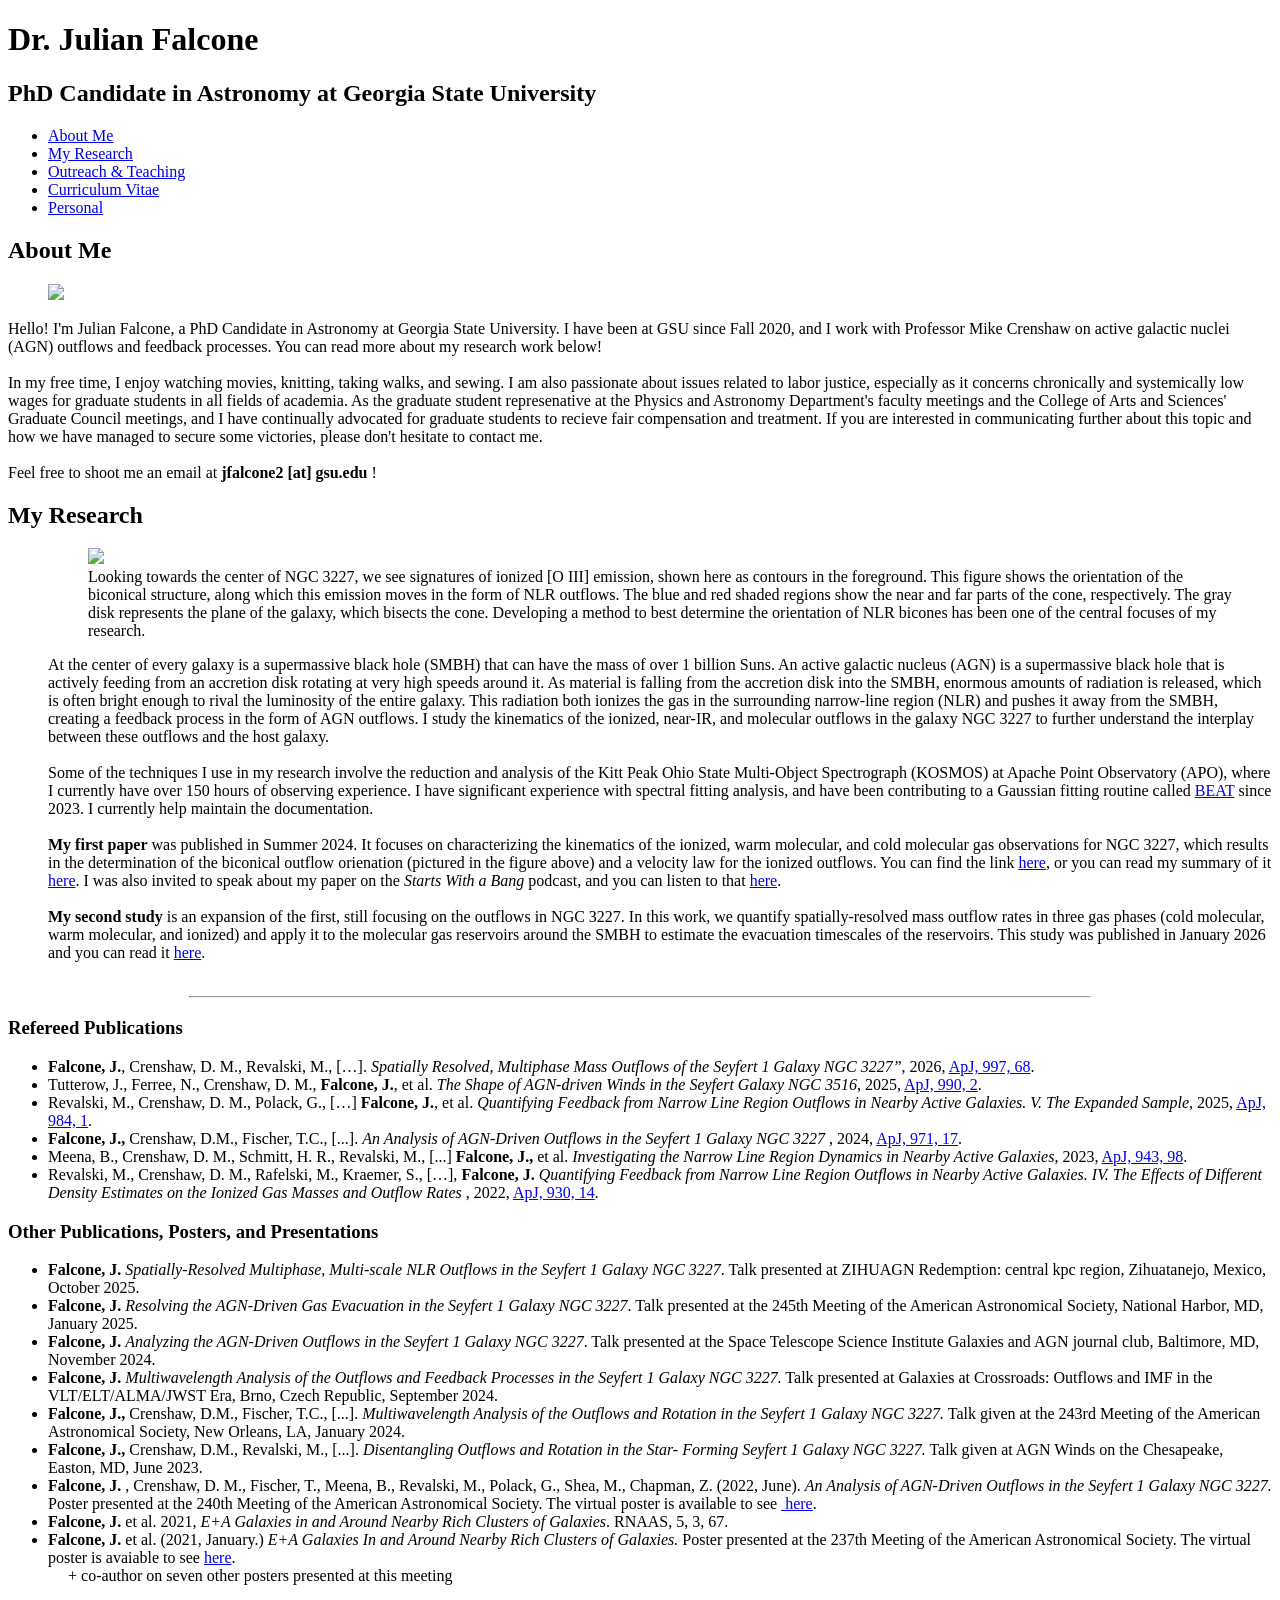
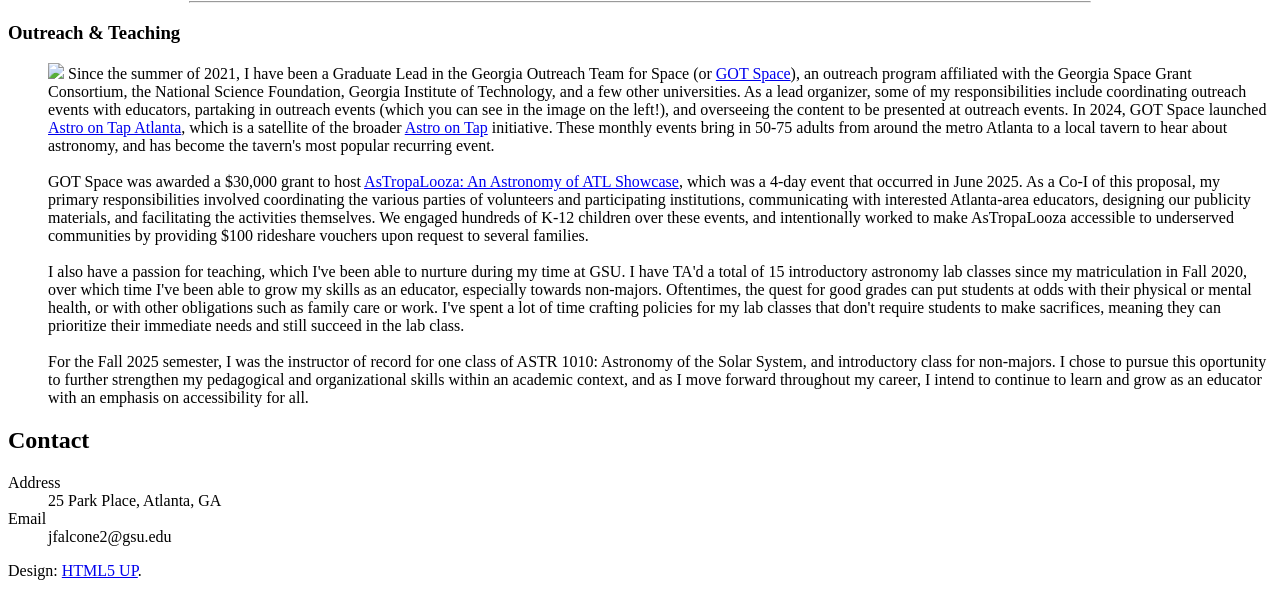
==== index.html @ a51f0f63 "testing" ====
<!DOCTYPE HTML>
<!--
	Stellar by HTML5 UP
	html5up.net | @ajlkn
	Free for personal and commercial use under the CCA 3.0 license (html5up.net/license)

-->
<style>
.red { color: #FF0000; }
.normal { color: #636363;}

li.ok:before {
  /* For a round bullet */
  content: '\2022';
  /* For a square bullet */
  /*content:'\25A0';*/
  display: block;
  position: relative;
  max-width: 0;
  max-height: 0;
  left: -25px;
  top: 0;
  color: green;
  font-size: 30px;
}


</style>

<html>
	<head>
		<title>Julian Falcone | GSU </title>
		<meta charset="utf-8" />
		<meta name="viewport" content="width=device-width, initial-scale=1, user-scalable=no" />
		<link rel="stylesheet" href="assets/css/main.css" />
		<noscript><link rel="stylesheet" href="assets/css/noscript.css" /></noscript>
	</head>
	<body class="is-preload">

		<!-- Wrapper -->
			<div id="wrapper">

				<!-- Header -->
					<header id="header" class="alt">
						<!--<span class="logo"><img src="images/logo.svg" alt="" /></span>-->
						<h1>Dr. Julian Falcone</h1>
						<h2>PhD Candidate in Astronomy at Georgia State University</h2>
					</header>

				<!-- Nav -->
					<nav id="nav">
						<ul>
							<li><a href="#intro" class="active">About Me</a></li>
							<li><a href="#first">My Research</a></li>
							<!--<li><a href="#second">Education & Work</a></li> -->
							<li><a href="#third">Outreach & Teaching</a></li>
							<li><a href="curriculum vitae.pdf">Curriculum Vitae</a></li>
              <li><a href="personal.html">Personal</a></li>
						</ul>
					</nav>

				<!-- Main -->
					<div id="main">

						<!-- Introduction -->
							<section id="intro" class="main special">

										<header class="major">
											<h1>About Me</h1>
										</header>
										<div class="row">
											<div class="content">
										<p> <figure class="image right"> <img src="images/aboutme4.jpg" width = 300 /></figure>
											Hello! I'm Julian Falcone, a PhD Candidate in Astronomy at Georgia State University. I have been at GSU since Fall 2020, and I work with Professor Mike Crenshaw on active galactic nuclei (AGN) outflows and feedback processes. You can read more about my research work below! 
								<br>
								<br>
								In my free time, I enjoy watching movies, knitting, taking walks, and sewing. I am also passionate about issues related to labor justice, especially as it concerns chronically and systemically low wages for graduate students in all fields of academia. As the graduate student represenative at the Physics and Astronomy Department's faculty meetings and the College of Arts and Sciences' Graduate Council meetings, and I have continually advocated for graduate students to recieve fair compensation and treatment. If you are interested in communicating further about this topic and how we have managed to secure some victories, please don't hesitate to contact me. 
							<br>
							<br>
							Feel free to shoot me an email at <b>jfalcone2 [at] gsu.edu</b> !

									</div>
								<!--	<span class="image"><img src="images/aboutme3.jpg" alt="" /></span> -->
								</div>
							</section>
						<!-- First Section -->
							<section id="first" class="main special">
								<header class="major">
									<h1>My Research</h1>
								</header>
								<ul class="features">
									<!--<div class="row">

										<h2> <b>Part I: Introduction & Analysis of Outflow Kinematics in NGC 3227 </b> </h2>
									</div> -->
									<div>
<p> <figure class="image right"> <img src="paper_1_summary/bicone model.png" width = 350 /> <figcaption> Looking towards the center of NGC 3227, we see signatures of ionized [O III] emission, shown here as contours in the foreground. This figure shows the orientation of the biconical structure, along which this emission moves in the form of NLR outflows. The blue and red shaded regions show the near and far parts of the cone, respectively. The gray disk represents the plane of the galaxy, which bisects the cone. Developing a method to best determine the orientation of NLR bicones has been one of the central focuses of my research. </figcaption> </figure> 

At the center of every galaxy is a supermassive black hole (SMBH) that can have the mass of over 1 billion Suns. An active galactic nucleus (AGN) is a supermassive black hole that is actively feeding from an accretion disk rotating at very high speeds around it. As material is falling from the accretion disk into the SMBH, enormous amounts of radiation is released, which is often bright enough to rival the luminosity of the entire galaxy. This radiation both ionizes the gas in the surrounding narrow-line region (NLR) and pushes it away from the SMBH, creating a feedback process in the form of AGN outflows. I study the kinematics of the ionized, near-IR, and molecular outflows in the galaxy NGC 3227 to further understand the interplay between these outflows and the host galaxy.

	<br>
	<br>


Some of the techniques I use in my research involve the reduction and analysis of the Kitt Peak Ohio State Multi-Object Spectrograph (KOSMOS) at Apache Point Observatory (APO), where I currently have over 150 hours of observing experience. I have significant experience with spectral fitting analysis, and have been contributing to a Gaussian fitting routine called <a href="https://github.com/dzhuliya/keeping-the-BEAT">BEAT</a> since 2023. I currently help maintain the documentation.

<!--been involved in testing a Gaussian fitting routine called BEAT (see <a href="https://ui.adsabs.harvard.edu/abs/2017ApJ...834...30F/abstract">Fischer et al. 2017</a>) to fit our spectra, and have made significant improvements to another fitting routine that utilizes BEAT to create self-consistent spectral fits across the visible spectrum. Specifically, I have implemented a method in the latter routine to fit Seyfert 1 spectra, which contain characteristic broad emission at Balmer line wavelengths.

Another contribution that I have made in my research is the development of an algorithm that determines the most likely orientation of a given AGN's outflows. -->



<br>
<br>
<b>My first paper</b> was published in Summer 2024. It focuses on characterizing the kinematics of the ionized, warm molecular, and cold molecular gas observations for NGC 3227, which results in the determination of the biconical outflow orienation (pictured in the figure above) and a velocity law for the ionized outflows. You can find the link <a href="https://iopscience.iop.org/article/10.3847/1538-4357/ad5283">here</a>, or you can read my summary of it <a href="paper_1_summary/paper1_summary.html">here</a>. I was also invited to speak about my paper on the <i>Starts With a Bang</i> podcast, and you can listen to that <a href="https://bigthink.com/starts-with-a-bang/starts-with-a-bang-podcast-109-launching-a-galactic-cone/">here</a>. 

<br>
<br>

<b>My second study</b> is an expansion of the first, still focusing on the outflows in NGC 3227. In this work, we quantify spatially-resolved mass outflow rates in three gas phases (cold molecular, warm molecular, and ionized) and apply it to the molecular gas reservoirs around the SMBH to estimate the evacuation timescales of the reservoirs. This study was published in January 2026 and you can read it <a href="https://iopscience.iop.org/article/10.3847/1538-4357/ae1c3b">here</a>.

<br>
<br>

 </p>


</div>



 <!--<h2> <b>Part II: Introduction & Analysis of Outflow Kinematics in NGC 3227 </b> </h2> -->

<div>
  </ul>
  <hr width = 900>
<!--											<h2> <b> E+A Galaxies</b>   |   Advisor: Dr. Charles Liu </h2>
										</div>
										<div>
										<p><figure class="image left"> <img src="images/singleslit.png" width = 350 /> <figcaption> Image credit: Sloan Digital Sky Survey </figcaption> </figure> The evolutionary stage between star-forming spiral galaxies
											and passive elliptical galaxies isn't well understood. Since 2016, I have
										been studying this elusive transitory phase by searching through the Sloan Digital
									Sky Survey (SDSS) to identify E+A galaxies. These galaxies are characterized by an era of
									starburst followed by sudden and total quenching within the last gigayear,
									and are thought to be the rare middle piece in this transition. In particular, my group is
								interested in nearby galaxy clusters (namely Virgo, Coma, and Leo),
							and the noteworthy prevalence of E+As within them. By studying these galaxies, we hope to learn more about the impact
						of cluster environments on galaxy evolution. </p>

					</div>
-->


<section>
								<header class="major">
									<h1>Refereed Publications</h1>
								</header>
								<div class="spotlight">
									<div class="content">

										<ul>
					<li><b>Falcone, J.</b>, Crenshaw, D. M., Revalski, M., […]. <i>Spatially Resolved, Multiphase Mass Outflows of the Seyfert 1 Galaxy NGC 3227”</i>, 2026,  <a href="https://iopscience.iop.org/article/10.3847/1538-4357/ae1c3b">ApJ, 997, 68</a>.
					<li>Tutterow, J., Ferree, N., Crenshaw, D. M., <b>Falcone, J.</b>, et al. <i>The Shape of AGN-driven Winds in the Seyfert Galaxy NGC 3516</i>, 2025, <a href="https://ui.adsabs.harvard.edu/abs/2025ApJ...990..126T/abstract"> ApJ, 990, 2</a>.
					<li>Revalski, M., Crenshaw, D. M., Polack, G., […] <b>Falcone, J.</b>, et al. <i>Quantifying Feedback from Narrow Line Region Outflows in Nearby Active Galaxies. V. The Expanded Sample</i>, 2025, <a href="https://ui.adsabs.harvard.edu/abs/2025ApJ...984...32R/abstract">ApJ, 984, 1</a>.
					<li><b>Falcone, J.,</b> Crenshaw, D.M., Fischer, T.C., [...]. <i>An Analysis of AGN-Driven Outflows in the Seyfert 1 Galaxy NGC 3227</i> , 2024, <a href="https://iopscience.iop.org/article/10.3847/1538-4357/ad5283">ApJ, 971, 17</a>.
                    <li>Meena, B., Crenshaw, D. M., Schmitt, H. R., Revalski, M., [...] <b>Falcone, J.,</b> et al. <i>Investigating the
Narrow Line Region Dynamics in Nearby Active Galaxies</i>, 2023, <a href="https://iopscience.iop.org/article/10.3847/1538-4357/aca75f">ApJ, 943, 98</a>.
                    <li> Revalski, M., Crenshaw, D. M.,  Rafelski, M., Kraemer, S., […], <b>Falcone, J.</b>  <i>Quantifying Feedback from Narrow Line Region Outflows in Nearby Active Galaxies. IV. The Effects of Different Density Estimates on the Ionized Gas Masses and Outflow Rates </i>, 2022, <a href="https://iopscience.iop.org/article/10.3847/1538-4357/ac5f3d">ApJ, 930, 14</a>. </li>


									<!--	<li> <b>Falcone, J.,</b> Corbitt, T., and Cripe, J. (2017, July.)
											<i>Improving Thermal Noise Measurements in Crystalline AlGaAs Mirrors. </i> Poster presented at the
											23rd Annual Summer Undergraduate Research Forum, Baton Rouge, Louisiana.
											<li> Wally, M., Weaver, O., Anderson, M., Liu, A., <b>Falcone, J.,</b> Wallack, N., James, O., and Liu, C. (2017,
												January.) <i>A Study of E+A Galaxies Through SDSS-MaNGA Integral Field Spectroscopy. </i> Poster presented at
						the 229th Meeting of the American Astronomical Society, Grapevine, Texas.
									<li>Weaver, O., Anderson, M., Wally, M., James, O., <b>Falcone, J.,</b> Liu, A., Wallack, N., and Liu, C. (2017,
										January.) <i>Spectral Analysis, Synthesis, & Energy Distributions of Nearby E+A Galaxies Using SDSS-IV MaNGA. </i>Poster presented at the 229th Meeting of the American Astronomical Society, Grapevine, Texas.-->

								</ul>

								</div>
								</div>

							</section>

              <section>
              <header class="major">
                <h1>Other Publications, Posters, and Presentations</h1>
              </header>
              <div class="spotlight">
                <div class="content">

                  <ul>
                  	<li><b>Falcone, J.</b> <i>Spatially-Resolved Multiphase, Multi-scale NLR Outflows in the Seyfert 1 Galaxy NGC 3227</i>. Talk presented at ZIHUAGN Redemption: central kpc region, Zihuatanejo, Mexico, October 2025.
                  	<li><b>Falcone, J.</b> <i>Resolving the AGN-Driven Gas Evacuation in the Seyfert 1 Galaxy NGC 3227</i>. Talk presented at the 245th Meeting of the American Astronomical Society, National Harbor, MD, January 2025.
                  	<li><b>Falcone, J.</b> <i>Analyzing the AGN-Driven Outflows in the Seyfert 1 Galaxy NGC 3227</i>. Talk presented at the Space Telescope Science Institute Galaxies and AGN journal club, Baltimore, MD, November 2024. 
                    <li><b>Falcone, J.</b> <i>Multiwavelength Analysis of the Outflows and Feedback Processes in the Seyfert 1 Galaxy NGC 3227.</i> Talk presented at Galaxies at Crossroads: Outflows and IMF in the VLT/ELT/ALMA/JWST Era, Brno, Czech Republic, September 2024.</li>

                    <li><b>Falcone, J.,</b> Crenshaw, D.M., Fischer, T.C., [...]. <i>Multiwavelength Analysis of the Outflows and
                    Rotation in the Seyfert 1 Galaxy NGC 3227.</i> Talk given at the 243rd Meeting of the American
                    Astronomical Society, New Orleans, LA, January 2024. </li>
                    <li><b>Falcone, J., </b>Crenshaw, D.M., Revalski, M., [...]. <i>Disentangling Outflows and Rotation in the Star-
Forming Seyfert 1 Galaxy NGC 3227.</i> Talk given at AGN Winds on the Chesapeake, Easton, MD,
June 2023.</li>
                    <li> <b>Falcone, J. </b>, Crenshaw, D. M.,  Fischer, T., Meena, B., Revalski, M., Polack, G., Shea, M., Chapman, Z. (2022, June). <i>An Analysis of AGN-Driven Outflows in the Seyfert 1 Galaxy NGC 3227. </i>Poster presented at the 240th Meeting of the American Astronomical Society. The virtual poster is available to see <a href="https://aas240-aas.ipostersessions.com/default.aspx?s=C2-73-89-33-CF-1C-84-7A-6A-8D-B9-99-54-12-FC-54&guestview=true"> here</a>.</li>

                    <li> <b>Falcone, J. </b> et al. 2021, <i>E+A Galaxies in and Around Nearby Rich Clusters of Galaxies</i>. RNAAS, 5, 3, 67. </li>
                  <!--<li> Quayum, R., <b> Falcone, J.</b>, Greenfield, S., and Liu, C. 2021. <i> E+A Galaxy Candidates in and Around the Leo Cluster</i>. RNAAS, 5, 3, 53.-->
                    <li> <b>Falcone, J. </b> et al. (2021, January.) <i>E+A Galaxies In and Around Nearby Rich Clusters of Galaxies. </i> Poster presented at the 237th Meeting of the American Astronomical Society.
                      The virtual poster is avaiable to see <a href="https://aas237-aas.ipostersessions.com/Default.aspx?s=76-79-6F-1D-C0-78-B4-10-75-E0-CE-4D-91-31-BB-8D">here</a>.
                    <br> &emsp; + co-author on seven other posters presented at this meeting

                <!--	<li> <b>Falcone, J.,</b> Corbitt, T., and Cripe, J. (2017, July.)
                    <i>Improving Thermal Noise Measurements in Crystalline AlGaAs Mirrors. </i> Poster presented at the
                    23rd Annual Summer Undergraduate Research Forum, Baton Rouge, Louisiana.
                    <li> Wally, M., Weaver, O., Anderson, M., Liu, A., <b>Falcone, J.,</b> Wallack, N., James, O., and Liu, C. (2017,
                      January.) <i>A Study of E+A Galaxies Through SDSS-MaNGA Integral Field Spectroscopy. </i> Poster presented at
          the 229th Meeting of the American Astronomical Society, Grapevine, Texas.
                <li>Weaver, O., Anderson, M., Wally, M., James, O., <b>Falcone, J.,</b> Liu, A., Wallack, N., and Liu, C. (2017,
                  January.) <i>Spectral Analysis, Synthesis, & Energy Distributions of Nearby E+A Galaxies Using SDSS-IV MaNGA. </i>Poster presented at the 229th Meeting of the American Astronomical Society, Grapevine, Texas.-->

              </ul>

              </div>

              </div>


            </section>
<hr width = 900 align = "center">
						<!-- Second Section -->
					<!--		<section id="second" class="main special">

								<header class="major">
									<h1>Education</h1>
									</header>

									<div class="spotlight">
										<div class="content">
									<h2><b> Georgia State University</b>, Atlanta, GA</h3>
									<h4><i> PhD, Astronomy </i> &thinsp; | &thinsp; August 2020 - Present</h4>
									<ul>
										<li><b> Graduate Teaching Assistant - Lab Instructor</b> for the following classes: </li>
										<ul>
											<li>  ASTR 1010 - Astronomy of the Solar System (1 semester)</li>
											<li> ASTR 1020 -  Astronomy of Stars & Galaxies (3 semesters)</li>
										</ul>
										<li> Co-Representative of the Publicity & Outreach Committee (Fall 2021 - Present) </li>

									</ul>

									<br>

									<h2> <b>Case Western Reserve University</b>, Cleveland, OH</h2>
									<h4> <i>B.S., Astronomy & Secondary Major, Physics </i>  &thinsp; | &thinsp; August 2016 - May 2020</h4>
									<ul>
									<li> Recipient of the <b> Jason J. Nassau Prize, </b> given to "an outstanding senior student in astronomy."
									<li> Recipient of the <b> Richard L. Garwin Award, </b> given in recognition of "service and scholarship in physics."

								</ul>
								</div>
							</div>

							<header class="major">
								<h1>Past Work</h1>
								</header>

								<div class="spotlight">
									<div class="content">

										<h2> <b>Case Western Reserve University</b>, Cleveland, OH</h2>
										<h4> <i>Student Researcher Under Prof. Stacy McGaugh </i>  &thinsp; | &thinsp; January 2019 - May 2020</h4>
										<ul>
										<li> Analyzed the impact of tidal forces on dwarf spheroidal galaxies.
										<li> Quantified the effect of dark matter on the Baryonic Tully-Fisher relation through statistical analysis and
										graphing.
										<li> Developed a relationship between a galaxy’s stellar mass and its dark matter halo mass by utilizing
										dynamical properties independent of abundance matching.
									</ul>

									<br>

									<h2> <b>Cleveland Museum of Natural History</b>, Cleveland, OH</h2>
									<h4> <i>Volunteer at the Educator Resource Center </i>  &thinsp; | &thinsp; Fall 2016 - Spring 2019</h4>
									<ul>
									<li> Organized and gave input on the various educational kits being sent to and from Cleveland’s schools.
									<li> Collaborated with the museum’s astronomers to improve outdated astronomy kits by designing
supplemental activities.

								</ul>

								<br>

								<h2><b> Lousiana State University</b>, Baton Rouge, LA</h3>
								<h4><i> Participant in NSF Research Experience for Undergraduates (REU) program
  </i> &thinsp; | &thinsp; May 2017 - August 2017</h4>
								<ul>
									<li> Constructed a Michelson interferometer to determine whether an AlGaAs coating on micromirrors would produce a lower thermal noise in the system than a silica/tantala coating.
									<li> Collected data with the use of lab instruments such as oscilloscopes, lock-in amplifiers, frequency generators, and spectrum analyzers.
									<li> Calculated the quality factors of different modes of the micromirrors, which were then used as values in Matlab programs to determine how thermal noise would be affected on a larger scale system. 
								</ul>

							</div>
						</div>

								</footer>
							</section>
-->


							<section id="third" class="main special">
								<header class="major">
									<h1>Outreach & Teaching</h1>
								</header>
								<ul class="features">
									<p> <span class="image left"><img src="images/outreach.jpg" width = 400 /> </span>

				<!--					In the fall of 2018, my two friends and I-- the only three girls majoring in Physics in our year--
								decided to create the Women in Physics and Astronomy Club at Case Western. We were inspired to
							do so out of a need for a stronger support system as we battled impostor syndrome and casual sexism in our physics classes.
						As the club's president until graduation, I planned a myriad of events for students of all genders, including lectures by
					woman-aligned physics and astronomy professors, graduate student panels, and a resume/CV workshop.
				As a club, we even ventured to Pittsburgh for the 2019 Conference for Undergraduate Women in Physics,
			which was a blast!-->

			Since the summer of 2021, I have been a Graduate Lead in the Georgia Outreach Team for Space (or <a href="https://gasgc.org/wp/gotspace/">GOT Space</a>), an outreach program affiliated with the Georgia Space Grant Consortium, the National Science Foundation, Georgia Institute of Technology, and a few other universities. As a lead organizer, some of my responsibilities include coordinating outreach events with educators, partaking in outreach events (which you can see in the image on the left!), and overseeing the content to be presented at outreach events. In 2024, GOT Space launched <a href="https://astronomyontap.org/locations/atlanta-georgia/">Astro on Tap Atlanta</a>, which is a satellite of the broader <a href="https://astronomyontap.org/about-us/">Astro on Tap</a> initiative. These monthly events bring in 50-75 adults from around the metro Atlanta to a local tavern to hear about astronomy, and has become the tavern's most popular recurring event.
<br>
<br>
		<!--Since the fall of 2021, I have also been the co-representative for the Department of Physics and Astronomy's Publicity & Outreach committee. This appointment goes hand-in-hand with my involvement in GOT Space, as I oversee and coordinate outreach efforts that are administered by or to the department.-->

		GOT Space was awarded a $30,000 grant to host <a href="https://physics-astro.gsu.edu/astropalooza-2025/">AsTropaLooza: An Astronomy of ATL Showcase</a>, which was a 4-day event that occurred in June 2025. As a Co-I of this proposal, my primary responsibilities involved coordinating the various parties of volunteers and participating institutions, communicating with interested Atlanta-area educators, designing our publicity materials, and facilitating the activities themselves. We engaged hundreds of K-12 children over these events, and intentionally worked to make AsTropaLooza accessible to underserved communities by providing $100 rideshare vouchers upon request to several families.

  
  <br>
  <br>

  I also have a passion for teaching, which I've been able to nurture during my time at GSU. I have TA'd a total of 15 introductory astronomy lab classes since my matriculation in Fall 2020, over which time I've been able to grow my skills as an educator, especially towards non-majors. Oftentimes, the quest for good grades can put students at odds with their physical or mental health, or with other obligations such as family care or work. I've spent a lot of time crafting policies for my lab classes that don't require students to make sacrifices, meaning they can prioritize their immediate needs and still succeed in the lab class. 
<br>
<br>
  For the Fall 2025 semester, I was the instructor of record for one class of ASTR 1010: Astronomy of the Solar System, and introductory class for non-majors. I chose to pursue this oportunity to further strengthen my pedagogical and organizational skills within an academic context, and as I move forward throughout my career, I intend to continue to learn and grow as an educator with an emphasis on accessibility for all.
  </p>

									</section>





						<!-- Get Started -->


					</div>

				<!-- Footer -->
					<footer id="footer">
					<!--	<section>
							<h2>Aliquam sed mauris</h2>
							<p>Sed lorem ipsum dolor sit amet et nullam consequat feugiat consequat magna adipiscing tempus etiam dolore veroeros. eget dapibus mauris. Cras aliquet, nisl ut viverra sollicitudin, ligula erat egestas velit, vitae tincidunt odio.</p>
							<ul class="actions">
								<li><a href="generic.html" class="button">Learn More</a></li>
							</ul>
						</section> -->
						<section>
							<h2>Contact</h2>
							<dl class="alt">
								<dt>Address</dt>
								<dd>25 Park Place, Atlanta, GA</dd>
								<dt>Email</dt>
								<dd>jfalcone2@gsu.edu</dd>

							</dl>
							<ul class="icons">
								<!--<li><a href="https://twitter.com/astrofalcone" class="icon brands fa-twitter alt"><span class="label">Twitter</span></a></li>
								<li><a href="#" class="icon brands fa-github alt"><span class="label">GitHub</span></a></li> -->
							</ul>
						</section>
						<p class="copyright">Design: <a href="https://html5up.net">HTML5 UP</a>.</p>
					</footer>

			</div>

		<!-- Scripts -->
			<script src="assets/js/jquery.min.js"></script>
			<script src="assets/js/jquery.scrollex.min.js"></script>
			<script src="assets/js/jquery.scrolly.min.js"></script>
			<script src="assets/js/browser.min.js"></script>
			<script src="assets/js/breakpoints.min.js"></script>
			<script src="assets/js/util.js"></script>
			<script src="assets/js/main.js"></script>

	</body>
</html>
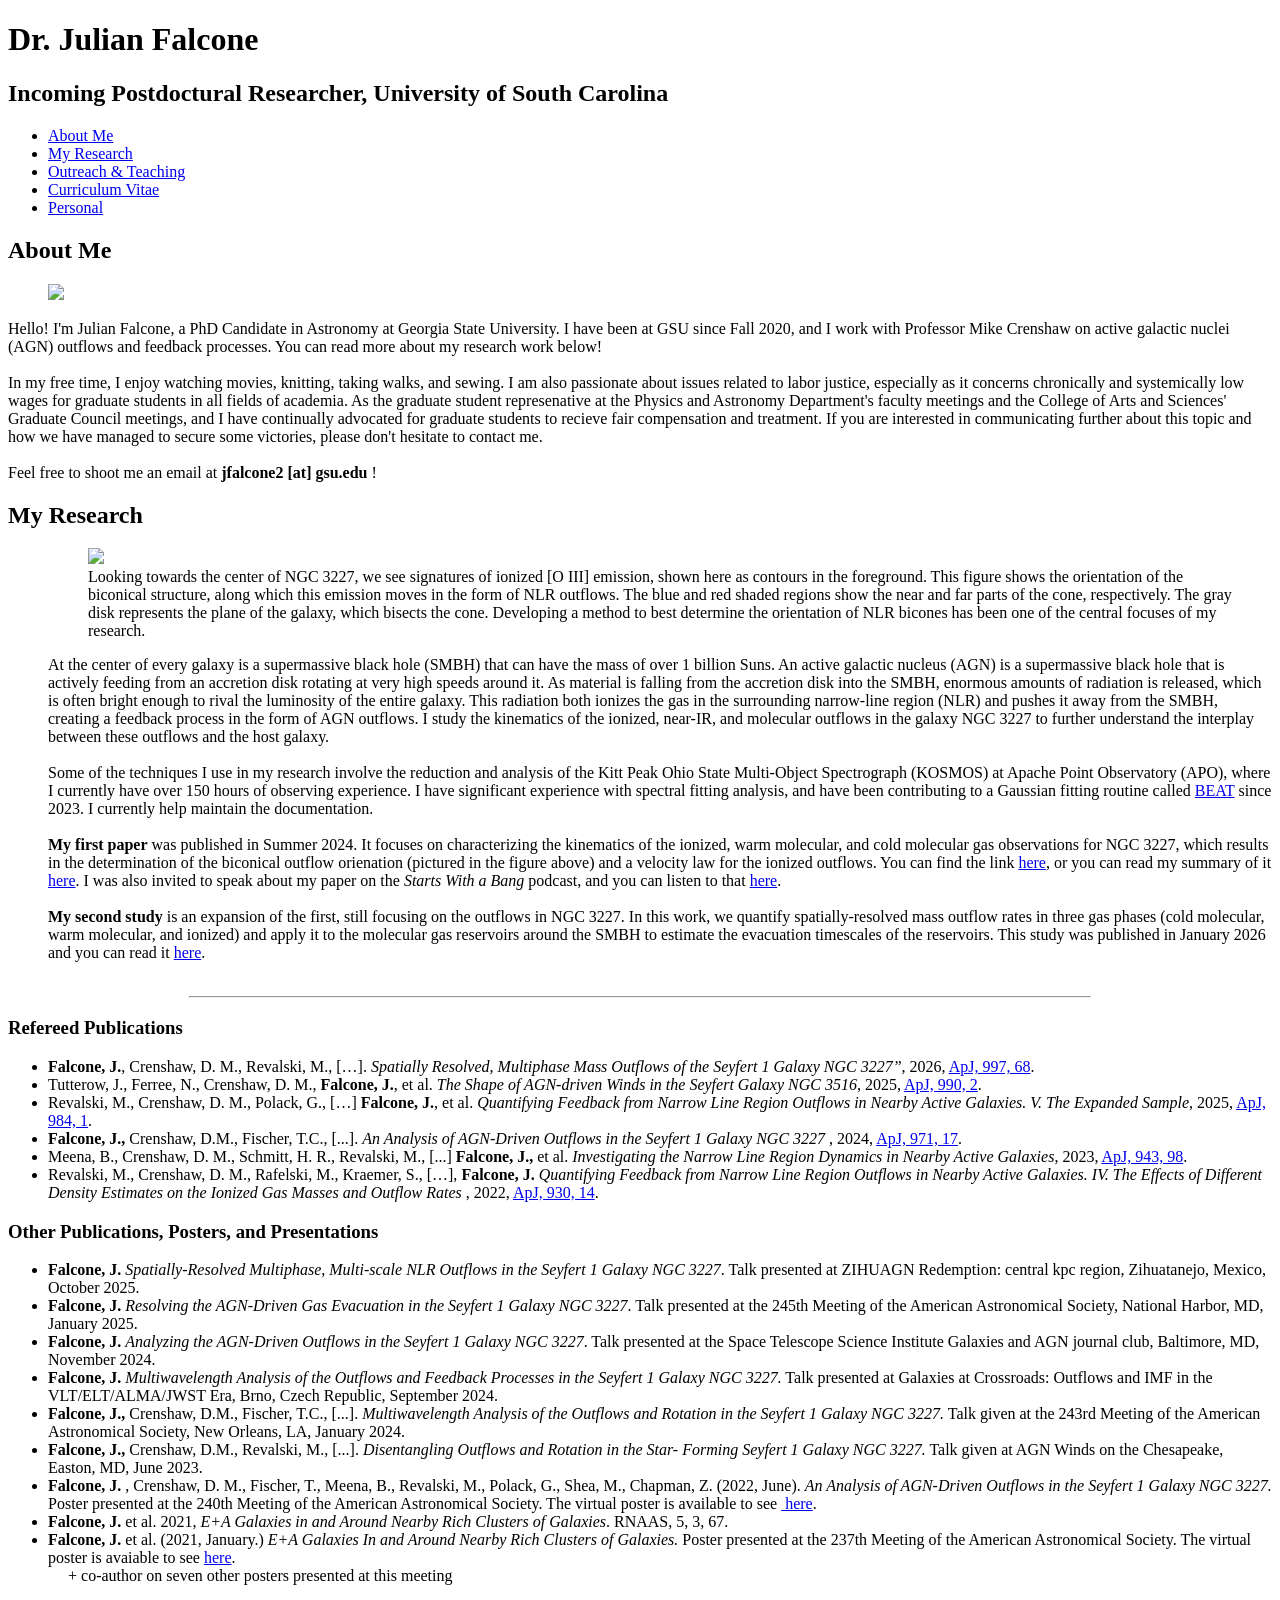
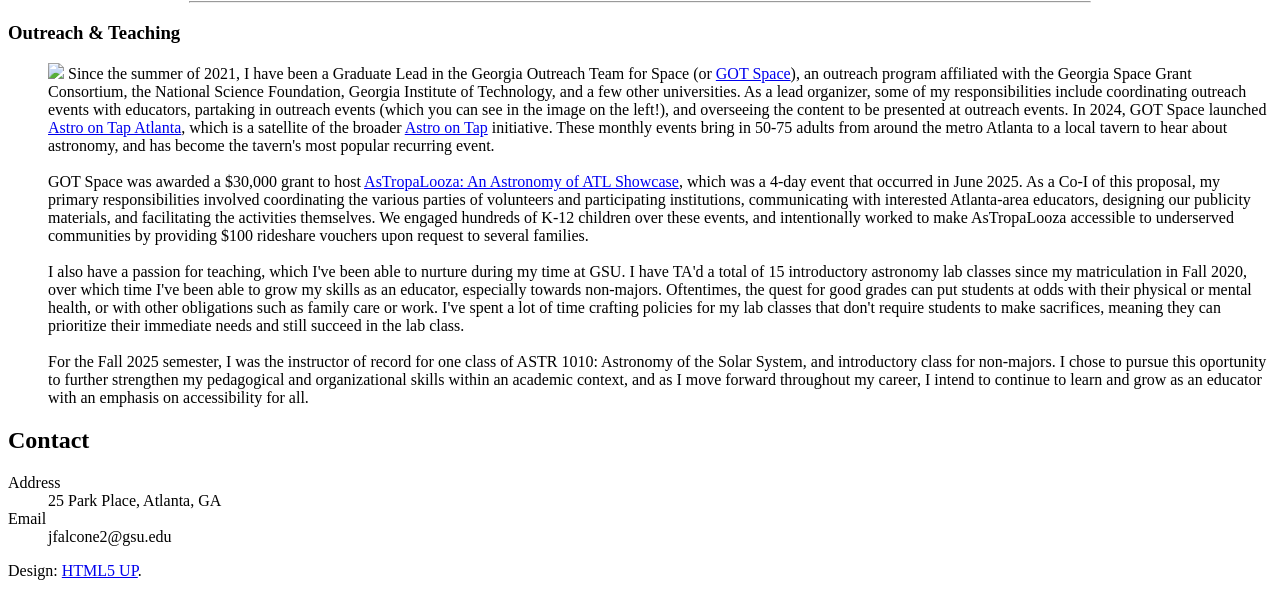
==== commit 4e1546d0: "adding a bit more" ====
--- a/index.html
+++ b/index.html
@@ -29,7 +29,7 @@
 
 <html>
 	<head>
-		<title>Julian Falcone | GSU </title>
+		<title>Julian Falcone | USC </title>
 		<meta charset="utf-8" />
 		<meta name="viewport" content="width=device-width, initial-scale=1, user-scalable=no" />
 		<link rel="stylesheet" href="assets/css/main.css" />
@@ -44,7 +44,7 @@
 					<header id="header" class="alt">
 						<!--<span class="logo"><img src="images/logo.svg" alt="" /></span>-->
 						<h1>Dr. Julian Falcone</h1>
-						<h2>PhD Candidate in Astronomy at Georgia State University</h2>
+						<h2>Incoming Postdoctural Researcher, University of South Carolina</h2>
 					</header>
 
 				<!-- Nav -->
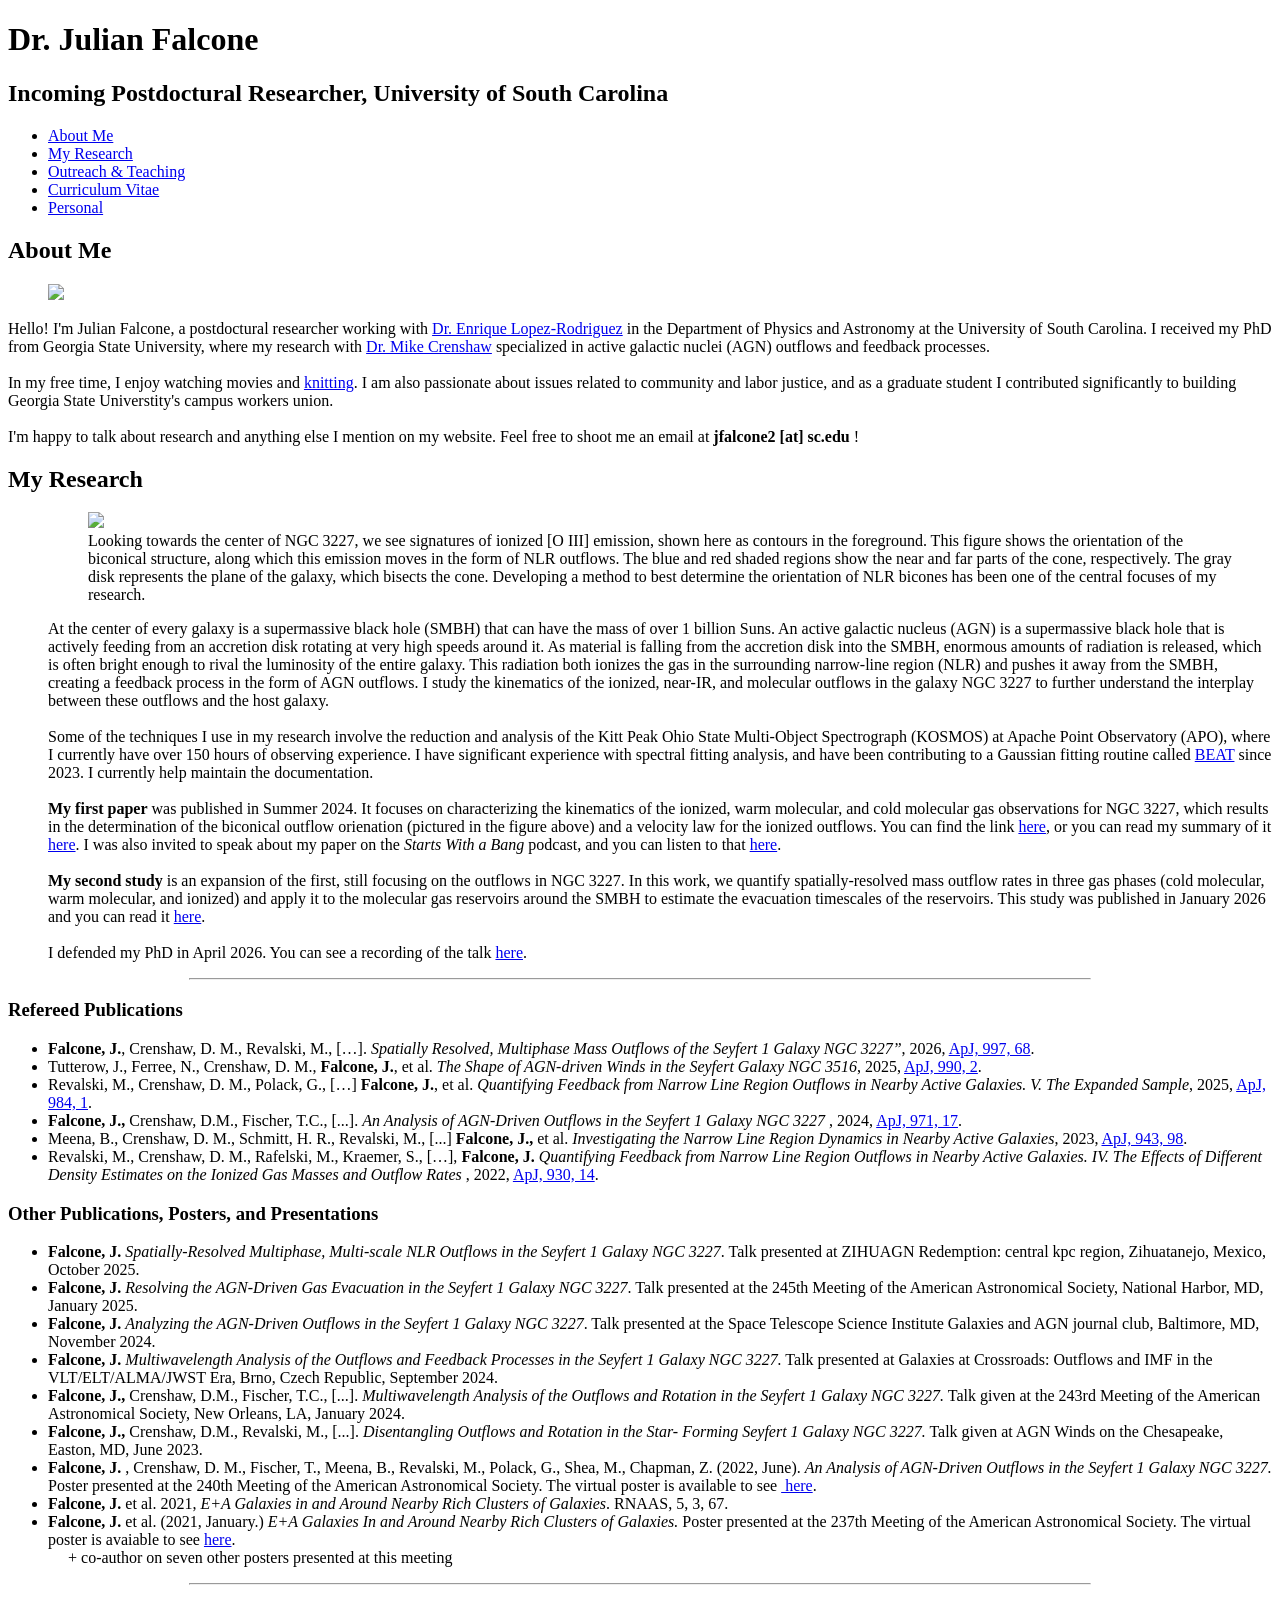
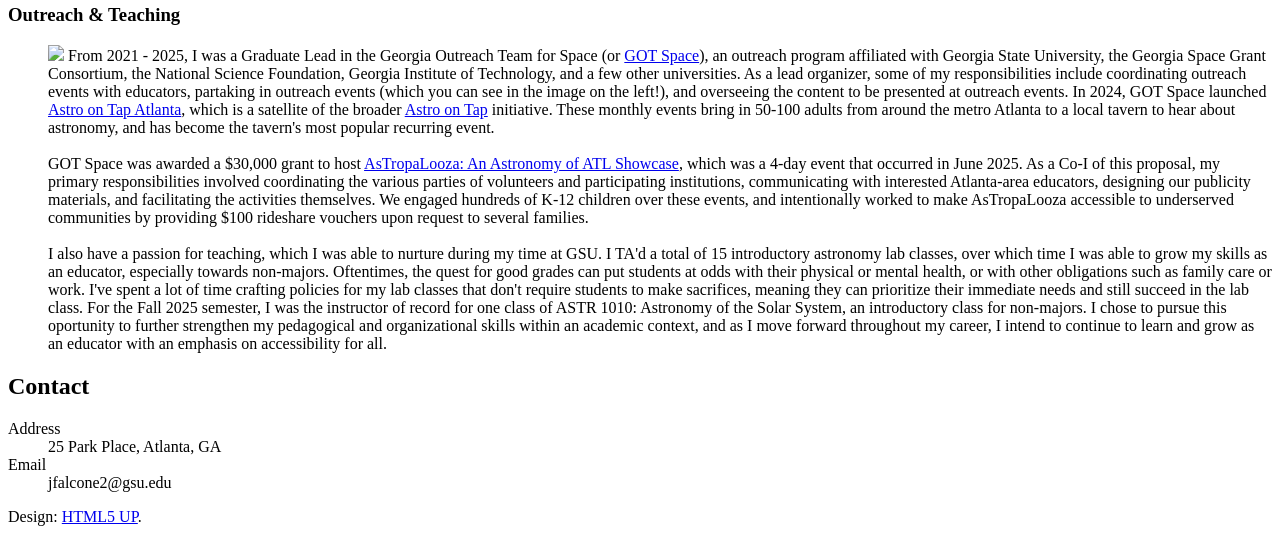
==== commit f6256b82: "updated main page for USC" ====
--- a/index.html
+++ b/index.html
@@ -70,14 +70,14 @@
 										</header>
 										<div class="row">
 											<div class="content">
-										<p> <figure class="image right"> <img src="images/aboutme4.jpg" width = 300 /></figure>
-											Hello! I'm Julian Falcone, a PhD Candidate in Astronomy at Georgia State University. I have been at GSU since Fall 2020, and I work with Professor Mike Crenshaw on active galactic nuclei (AGN) outflows and feedback processes. You can read more about my research work below! 
+										<p> <figure class="image right"> <img src="images/aboutme5.jpg" width = 300 /></figure>
+											Hello! I'm Julian Falcone, a postdoctural researcher working with <a href = "https://enloro.github.io/website/">Dr. Enrique Lopez-Rodriguez</a> in the Department of Physics and Astronomy at the University of South Carolina. I received my PhD from Georgia State University, where my research with  <a href = "https://astro.gsu.edu/~crenshaw/">Dr. Mike Crenshaw</a> specialized in active galactic nuclei (AGN) outflows and feedback processes.
 								<br>
 								<br>
-								In my free time, I enjoy watching movies, knitting, taking walks, and sewing. I am also passionate about issues related to labor justice, especially as it concerns chronically and systemically low wages for graduate students in all fields of academia. As the graduate student represenative at the Physics and Astronomy Department's faculty meetings and the College of Arts and Sciences' Graduate Council meetings, and I have continually advocated for graduate students to recieve fair compensation and treatment. If you are interested in communicating further about this topic and how we have managed to secure some victories, please don't hesitate to contact me. 
+								In my free time, I enjoy watching movies and <a href="personal.html">knitting</a>. I am also passionate about issues related to community and labor justice, and as a graduate student I contributed significantly to building Georgia State Universtity's campus workers union. 
 							<br>
 							<br>
-							Feel free to shoot me an email at <b>jfalcone2 [at] gsu.edu</b> !
+							I'm happy to talk about research and anything else I mention on my website. Feel free to shoot me an email at <b>jfalcone2 [at] sc.edu</b> !
 
 									</div>
 								<!--	<span class="image"><img src="images/aboutme3.jpg" alt="" /></span> -->
@@ -121,6 +121,8 @@
 
 <br>
 <br>
+
+I defended my PhD in April 2026. You can see a recording of the talk <a href="https://www.youtube.com/watch?v=7epM2bfdhpo">here</a>.
 
  </p>
 
@@ -325,7 +327,7 @@
 				As a club, we even ventured to Pittsburgh for the 2019 Conference for Undergraduate Women in Physics,
 			which was a blast!-->
 
-			Since the summer of 2021, I have been a Graduate Lead in the Georgia Outreach Team for Space (or <a href="https://gasgc.org/wp/gotspace/">GOT Space</a>), an outreach program affiliated with the Georgia Space Grant Consortium, the National Science Foundation, Georgia Institute of Technology, and a few other universities. As a lead organizer, some of my responsibilities include coordinating outreach events with educators, partaking in outreach events (which you can see in the image on the left!), and overseeing the content to be presented at outreach events. In 2024, GOT Space launched <a href="https://astronomyontap.org/locations/atlanta-georgia/">Astro on Tap Atlanta</a>, which is a satellite of the broader <a href="https://astronomyontap.org/about-us/">Astro on Tap</a> initiative. These monthly events bring in 50-75 adults from around the metro Atlanta to a local tavern to hear about astronomy, and has become the tavern's most popular recurring event.
+			From 2021 - 2025, I was a Graduate Lead in the Georgia Outreach Team for Space (or <a href="https://physics-astro.gsu.edu/gotspace/">GOT Space</a>), an outreach program affiliated with Georgia State University, the Georgia Space Grant Consortium, the National Science Foundation, Georgia Institute of Technology, and a few other universities. As a lead organizer, some of my responsibilities include coordinating outreach events with educators, partaking in outreach events (which you can see in the image on the left!), and overseeing the content to be presented at outreach events. In 2024, GOT Space launched <a href="https://astronomyontap.org/locations/atlanta-georgia/">Astro on Tap Atlanta</a>, which is a satellite of the broader <a href="https://astronomyontap.org/about-us/">Astro on Tap</a> initiative. These monthly events bring in 50-100 adults from around the metro Atlanta to a local tavern to hear about astronomy, and has become the tavern's most popular recurring event.
 <br>
 <br>
 		<!--Since the fall of 2021, I have also been the co-representative for the Department of Physics and Astronomy's Publicity & Outreach committee. This appointment goes hand-in-hand with my involvement in GOT Space, as I oversee and coordinate outreach efforts that are administered by or to the department.-->
@@ -336,10 +338,8 @@
   <br>
   <br>
 
-  I also have a passion for teaching, which I've been able to nurture during my time at GSU. I have TA'd a total of 15 introductory astronomy lab classes since my matriculation in Fall 2020, over which time I've been able to grow my skills as an educator, especially towards non-majors. Oftentimes, the quest for good grades can put students at odds with their physical or mental health, or with other obligations such as family care or work. I've spent a lot of time crafting policies for my lab classes that don't require students to make sacrifices, meaning they can prioritize their immediate needs and still succeed in the lab class. 
-<br>
-<br>
-  For the Fall 2025 semester, I was the instructor of record for one class of ASTR 1010: Astronomy of the Solar System, and introductory class for non-majors. I chose to pursue this oportunity to further strengthen my pedagogical and organizational skills within an academic context, and as I move forward throughout my career, I intend to continue to learn and grow as an educator with an emphasis on accessibility for all.
+  I also have a passion for teaching, which I was able to nurture during my time at GSU. I TA'd a total of 15 introductory astronomy lab classes, over which time I was able to grow my skills as an educator, especially towards non-majors. Oftentimes, the quest for good grades can put students at odds with their physical or mental health, or with other obligations such as family care or work. I've spent a lot of time crafting policies for my lab classes that don't require students to make sacrifices, meaning they can prioritize their immediate needs and still succeed in the lab class. 
+  For the Fall 2025 semester, I was the instructor of record for one class of ASTR 1010: Astronomy of the Solar System, an introductory class for non-majors. I chose to pursue this oportunity to further strengthen my pedagogical and organizational skills within an academic context, and as I move forward throughout my career, I intend to continue to learn and grow as an educator with an emphasis on accessibility for all.
   </p>
 
 									</section>
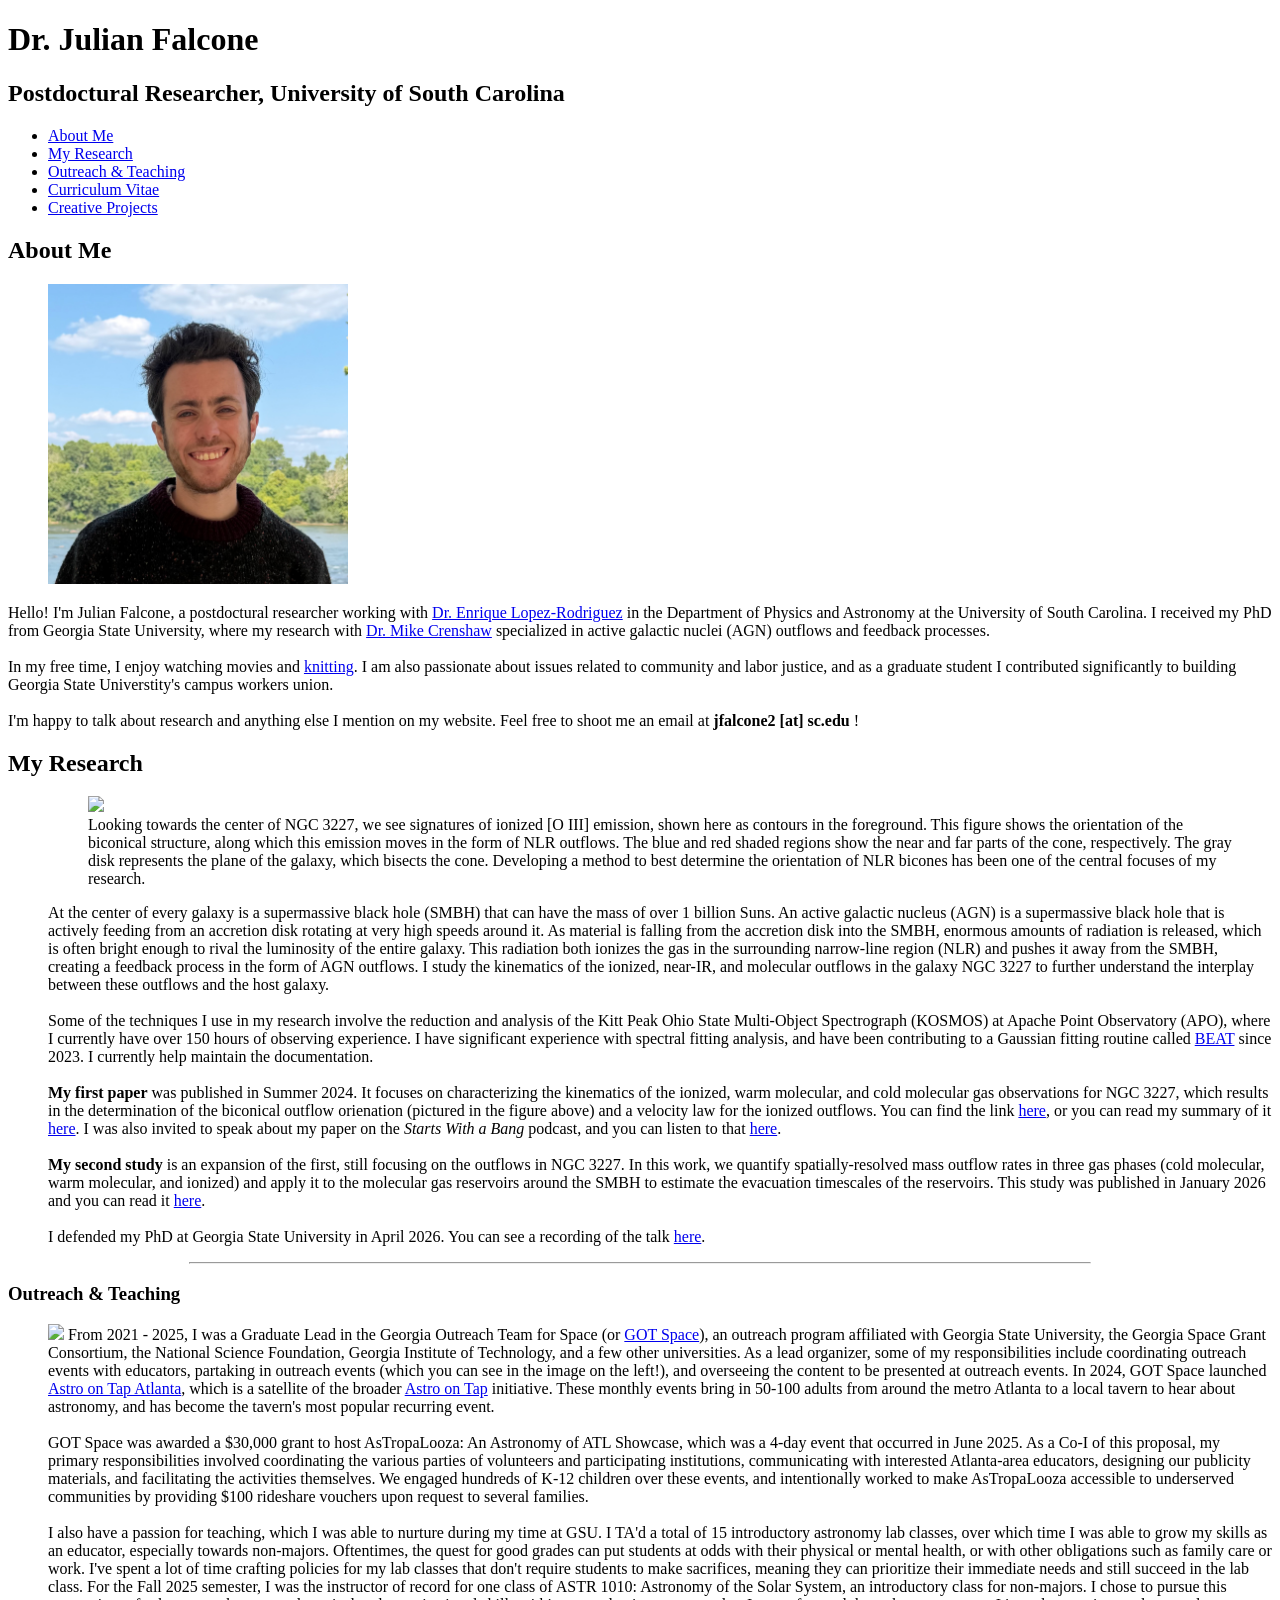
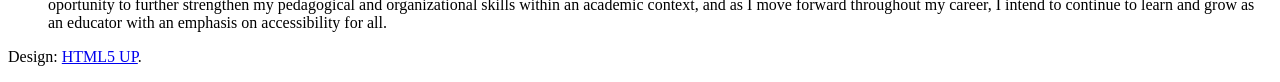
==== commit ec58219b: "Updates to main page, creative page, and CV" ====
--- a/index.html
+++ b/index.html
@@ -44,7 +44,7 @@
 					<header id="header" class="alt">
 						<!--<span class="logo"><img src="images/logo.svg" alt="" /></span>-->
 						<h1>Dr. Julian Falcone</h1>
-						<h2>Incoming Postdoctural Researcher, University of South Carolina</h2>
+						<h2>Postdoctural Researcher, University of South Carolina</h2>
 					</header>
 
 				<!-- Nav -->
@@ -55,7 +55,7 @@
 							<!--<li><a href="#second">Education & Work</a></li> -->
 							<li><a href="#third">Outreach & Teaching</a></li>
 							<li><a href="curriculum vitae.pdf">Curriculum Vitae</a></li>
-              <li><a href="personal.html">Personal</a></li>
+              <li><a href="creative.html">Creative Projects</a></li>
 						</ul>
 					</nav>
 
@@ -70,11 +70,11 @@
 										</header>
 										<div class="row">
 											<div class="content">
-										<p> <figure class="image right"> <img src="images/aboutme5.jpg" width = 300 /></figure>
+										<p> <figure class="image right"> <img src="images/aboutme6.jpg" width = 300 /></figure>
 											Hello! I'm Julian Falcone, a postdoctural researcher working with <a href = "https://enloro.github.io/website/">Dr. Enrique Lopez-Rodriguez</a> in the Department of Physics and Astronomy at the University of South Carolina. I received my PhD from Georgia State University, where my research with  <a href = "https://astro.gsu.edu/~crenshaw/">Dr. Mike Crenshaw</a> specialized in active galactic nuclei (AGN) outflows and feedback processes.
 								<br>
 								<br>
-								In my free time, I enjoy watching movies and <a href="personal.html">knitting</a>. I am also passionate about issues related to community and labor justice, and as a graduate student I contributed significantly to building Georgia State Universtity's campus workers union. 
+								In my free time, I enjoy watching movies and <a href="creative.html">knitting</a>. I am also passionate about issues related to community and labor justice, and as a graduate student I contributed significantly to building Georgia State Universtity's campus workers union. 
 							<br>
 							<br>
 							I'm happy to talk about research and anything else I mention on my website. Feel free to shoot me an email at <b>jfalcone2 [at] sc.edu</b> !
@@ -122,7 +122,7 @@
 <br>
 <br>
 
-I defended my PhD in April 2026. You can see a recording of the talk <a href="https://www.youtube.com/watch?v=7epM2bfdhpo">here</a>.
+I defended my PhD at Georgia State University in April 2026. You can see a recording of the talk <a href="https://youtu.be/7epM2bfdhpo?si=JYyDRhPHhux34aft&t=208">here</a>.
 
  </p>
 
@@ -153,7 +153,7 @@
 -->
 
 
-<section>
+<!-- <section>
 								<header class="major">
 									<h1>Refereed Publications</h1>
 								</header>
@@ -167,7 +167,7 @@
 					<li><b>Falcone, J.,</b> Crenshaw, D.M., Fischer, T.C., [...]. <i>An Analysis of AGN-Driven Outflows in the Seyfert 1 Galaxy NGC 3227</i> , 2024, <a href="https://iopscience.iop.org/article/10.3847/1538-4357/ad5283">ApJ, 971, 17</a>.
                     <li>Meena, B., Crenshaw, D. M., Schmitt, H. R., Revalski, M., [...] <b>Falcone, J.,</b> et al. <i>Investigating the
 Narrow Line Region Dynamics in Nearby Active Galaxies</i>, 2023, <a href="https://iopscience.iop.org/article/10.3847/1538-4357/aca75f">ApJ, 943, 98</a>.
-                    <li> Revalski, M., Crenshaw, D. M.,  Rafelski, M., Kraemer, S., […], <b>Falcone, J.</b>  <i>Quantifying Feedback from Narrow Line Region Outflows in Nearby Active Galaxies. IV. The Effects of Different Density Estimates on the Ionized Gas Masses and Outflow Rates </i>, 2022, <a href="https://iopscience.iop.org/article/10.3847/1538-4357/ac5f3d">ApJ, 930, 14</a>. </li>
+                    <li> Revalski, M., Crenshaw, D. M.,  Rafelski, M., Kraemer, S., […], <b>Falcone, J.</b>  <i>Quantifying Feedback from Narrow Line Region Outflows in Nearby Active Galaxies. IV. The Effects of Different Density Estimates on the Ionized Gas Masses and Outflow Rates </i>, 2022, <a href="https://iopscience.iop.org/article/10.3847/1538-4357/ac5f3d">ApJ, 930, 14</a>. </li> -->
 
 
 									<!--	<li> <b>Falcone, J.,</b> Corbitt, T., and Cripe, J. (2017, July.)
@@ -179,12 +179,30 @@
 									<li>Weaver, O., Anderson, M., Wally, M., James, O., <b>Falcone, J.,</b> Liu, A., Wallack, N., and Liu, C. (2017,
 										January.) <i>Spectral Analysis, Synthesis, & Energy Distributions of Nearby E+A Galaxies Using SDSS-IV MaNGA. </i>Poster presented at the 229th Meeting of the American Astronomical Society, Grapevine, Texas.-->
 
+								<!-- </ul>
+
+								</div>
+								</div>
+
+							</section>
+
+
+				<section>
+								<header class="major">
+									<h1>Accepted Observing Proposals</h1>
+								</header>
+								<div class="spotlight">
+									<div class="content">
+
+										<ul>
+					<li> ALMA Cycle 13 (2026): "Characterizing Multiphase and Multiscale Outflows in Nearby Active Galaxies," PI, 47.3 hours.</li>
+
 								</ul>
 
 								</div>
 								</div>
 
-							</section>
+							</section>			
 
               <section>
               <header class="major">
@@ -194,33 +212,33 @@
                 <div class="content">
 
                   <ul>
+                  	<li><b>Falcone, J., </b>Crenshaw, D.M., Revalski, M., [...]. <i>Spatially Resolved Mass Outflow Rates for the Ionized and Molecular Gas in NGC 3227</i>. Dissertation talk presented at the 247th AAS Meeting, Phoenix, AZ, January 2026.
                   	<li><b>Falcone, J.</b> <i>Spatially-Resolved Multiphase, Multi-scale NLR Outflows in the Seyfert 1 Galaxy NGC 3227</i>. Talk presented at ZIHUAGN Redemption: central kpc region, Zihuatanejo, Mexico, October 2025.
-                  	<li><b>Falcone, J.</b> <i>Resolving the AGN-Driven Gas Evacuation in the Seyfert 1 Galaxy NGC 3227</i>. Talk presented at the 245th Meeting of the American Astronomical Society, National Harbor, MD, January 2025.
-                  	<li><b>Falcone, J.</b> <i>Analyzing the AGN-Driven Outflows in the Seyfert 1 Galaxy NGC 3227</i>. Talk presented at the Space Telescope Science Institute Galaxies and AGN journal club, Baltimore, MD, November 2024. 
-                    <li><b>Falcone, J.</b> <i>Multiwavelength Analysis of the Outflows and Feedback Processes in the Seyfert 1 Galaxy NGC 3227.</i> Talk presented at Galaxies at Crossroads: Outflows and IMF in the VLT/ELT/ALMA/JWST Era, Brno, Czech Republic, September 2024.</li>
+                  	 <li><b>Falcone, J.</b> <i>Resolving the AGN-Driven Gas Evacuation in the Seyfert 1 Galaxy NGC 3227</i>. Talk presented at the 245th Meeting of the American Astronomical Society, National Harbor, MD, January 2025. -->
+                  	<!-- <li><b>Falcone, J.</b> <i>Analyzing the AGN-Driven Outflows in the Seyfert 1 Galaxy NGC 3227</i>. Talk presented at the Space Telescope Science Institute Galaxies and AGN journal club, Baltimore, MD, November 2024. 
+                    <li><b>Falcone, J.</b> <i>Multiwavelength Analysis of the Outflows and Feedback Processes in the Seyfert 1 Galaxy NGC 3227.</i> Talk presented at Galaxies at Crossroads: Outflows and IMF in the VLT/ELT/ALMA/JWST Era, Brno, Czech Republic, September 2024.</li> 
 
                     <li><b>Falcone, J.,</b> Crenshaw, D.M., Fischer, T.C., [...]. <i>Multiwavelength Analysis of the Outflows and
                     Rotation in the Seyfert 1 Galaxy NGC 3227.</i> Talk given at the 243rd Meeting of the American
-                    Astronomical Society, New Orleans, LA, January 2024. </li>
+                    Astronomical Society, New Orleans, LA, January 2024. </li> 
                     <li><b>Falcone, J., </b>Crenshaw, D.M., Revalski, M., [...]. <i>Disentangling Outflows and Rotation in the Star-
-Forming Seyfert 1 Galaxy NGC 3227.</i> Talk given at AGN Winds on the Chesapeake, Easton, MD,
-June 2023.</li>
-                    <li> <b>Falcone, J. </b>, Crenshaw, D. M.,  Fischer, T., Meena, B., Revalski, M., Polack, G., Shea, M., Chapman, Z. (2022, June). <i>An Analysis of AGN-Driven Outflows in the Seyfert 1 Galaxy NGC 3227. </i>Poster presented at the 240th Meeting of the American Astronomical Society. The virtual poster is available to see <a href="https://aas240-aas.ipostersessions.com/default.aspx?s=C2-73-89-33-CF-1C-84-7A-6A-8D-B9-99-54-12-FC-54&guestview=true"> here</a>.</li>
+Forming Seyfert 1 Galaxy NGC 3227.</i> Talk given at AGN Winds on the Chesapeake, Easton, MD, June 2023.</li>
+                    <li> <b>Falcone, J. </b>, Crenshaw, D. M.,  Fischer, T., Meena, B., Revalski, M., Polack, G., Shea, M., Chapman, Z. (2022, June). <i>An Analysis of AGN-Driven Outflows in the Seyfert 1 Galaxy NGC 3227. </i>Poster presented at the 240th Meeting of the American Astronomical Society. The virtual poster is available to see <a href="https://aas240-aas.ipostersessions.com/default.aspx?s=C2-73-89-33-CF-1C-84-7A-6A-8D-B9-99-54-12-FC-54&guestview=true"> here</a>.</li> 
 
                     <li> <b>Falcone, J. </b> et al. 2021, <i>E+A Galaxies in and Around Nearby Rich Clusters of Galaxies</i>. RNAAS, 5, 3, 67. </li>
-                  <!--<li> Quayum, R., <b> Falcone, J.</b>, Greenfield, S., and Liu, C. 2021. <i> E+A Galaxy Candidates in and Around the Leo Cluster</i>. RNAAS, 5, 3, 53.-->
+                  <li> Quayum, R., <b> Falcone, J.</b>, Greenfield, S., and Liu, C. 2021. <i> E+A Galaxy Candidates in and Around the Leo Cluster</i>. RNAAS, 5, 3, 53.
                     <li> <b>Falcone, J. </b> et al. (2021, January.) <i>E+A Galaxies In and Around Nearby Rich Clusters of Galaxies. </i> Poster presented at the 237th Meeting of the American Astronomical Society.
                       The virtual poster is avaiable to see <a href="https://aas237-aas.ipostersessions.com/Default.aspx?s=76-79-6F-1D-C0-78-B4-10-75-E0-CE-4D-91-31-BB-8D">here</a>.
                     <br> &emsp; + co-author on seven other posters presented at this meeting
 
-                <!--	<li> <b>Falcone, J.,</b> Corbitt, T., and Cripe, J. (2017, July.)
+                	<li> <b>Falcone, J.,</b> Corbitt, T., and Cripe, J. (2017, July.)
                     <i>Improving Thermal Noise Measurements in Crystalline AlGaAs Mirrors. </i> Poster presented at the
                     23rd Annual Summer Undergraduate Research Forum, Baton Rouge, Louisiana.
                     <li> Wally, M., Weaver, O., Anderson, M., Liu, A., <b>Falcone, J.,</b> Wallack, N., James, O., and Liu, C. (2017,
                       January.) <i>A Study of E+A Galaxies Through SDSS-MaNGA Integral Field Spectroscopy. </i> Poster presented at
           the 229th Meeting of the American Astronomical Society, Grapevine, Texas.
                 <li>Weaver, O., Anderson, M., Wally, M., James, O., <b>Falcone, J.,</b> Liu, A., Wallack, N., and Liu, C. (2017,
-                  January.) <i>Spectral Analysis, Synthesis, & Energy Distributions of Nearby E+A Galaxies Using SDSS-IV MaNGA. </i>Poster presented at the 229th Meeting of the American Astronomical Society, Grapevine, Texas.-->
+                  January.) <i>Spectral Analysis, Synthesis, & Energy Distributions of Nearby E+A Galaxies Using SDSS-IV MaNGA. </i>Poster presented at the 229th Meeting of the American Astronomical Society, Grapevine, Texas.
 
               </ul>
 
@@ -229,8 +247,8 @@
               </div>
 
 
-            </section>
-<hr width = 900 align = "center">
+            </section> 
+<hr width = 900 align = "center">-->
 						<!-- Second Section -->
 					<!--		<section id="second" class="main special">
 
@@ -327,12 +345,12 @@
 				As a club, we even ventured to Pittsburgh for the 2019 Conference for Undergraduate Women in Physics,
 			which was a blast!-->
 
-			From 2021 - 2025, I was a Graduate Lead in the Georgia Outreach Team for Space (or <a href="https://physics-astro.gsu.edu/gotspace/">GOT Space</a>), an outreach program affiliated with Georgia State University, the Georgia Space Grant Consortium, the National Science Foundation, Georgia Institute of Technology, and a few other universities. As a lead organizer, some of my responsibilities include coordinating outreach events with educators, partaking in outreach events (which you can see in the image on the left!), and overseeing the content to be presented at outreach events. In 2024, GOT Space launched <a href="https://astronomyontap.org/locations/atlanta-georgia/">Astro on Tap Atlanta</a>, which is a satellite of the broader <a href="https://astronomyontap.org/about-us/">Astro on Tap</a> initiative. These monthly events bring in 50-100 adults from around the metro Atlanta to a local tavern to hear about astronomy, and has become the tavern's most popular recurring event.
+			From 2021 - 2025, I was a Graduate Lead in the Georgia Outreach Team for Space (or <a href="https://physics-astro.gsu.edu/got-space/">GOT Space</a>), an outreach program affiliated with Georgia State University, the Georgia Space Grant Consortium, the National Science Foundation, Georgia Institute of Technology, and a few other universities. As a lead organizer, some of my responsibilities include coordinating outreach events with educators, partaking in outreach events (which you can see in the image on the left!), and overseeing the content to be presented at outreach events. In 2024, GOT Space launched <a href="https://astronomyontap.org/locations/atlanta-georgia/">Astro on Tap Atlanta</a>, which is a satellite of the broader <a href="https://astronomyontap.org/about-us/">Astro on Tap</a> initiative. These monthly events bring in 50-100 adults from around the metro Atlanta to a local tavern to hear about astronomy, and has become the tavern's most popular recurring event.
 <br>
 <br>
 		<!--Since the fall of 2021, I have also been the co-representative for the Department of Physics and Astronomy's Publicity & Outreach committee. This appointment goes hand-in-hand with my involvement in GOT Space, as I oversee and coordinate outreach efforts that are administered by or to the department.-->
 
-		GOT Space was awarded a $30,000 grant to host <a href="https://physics-astro.gsu.edu/astropalooza-2025/">AsTropaLooza: An Astronomy of ATL Showcase</a>, which was a 4-day event that occurred in June 2025. As a Co-I of this proposal, my primary responsibilities involved coordinating the various parties of volunteers and participating institutions, communicating with interested Atlanta-area educators, designing our publicity materials, and facilitating the activities themselves. We engaged hundreds of K-12 children over these events, and intentionally worked to make AsTropaLooza accessible to underserved communities by providing $100 rideshare vouchers upon request to several families.
+		GOT Space was awarded a $30,000 grant to host AsTropaLooza: An Astronomy of ATL Showcase, which was a 4-day event that occurred in June 2025. As a Co-I of this proposal, my primary responsibilities involved coordinating the various parties of volunteers and participating institutions, communicating with interested Atlanta-area educators, designing our publicity materials, and facilitating the activities themselves. We engaged hundreds of K-12 children over these events, and intentionally worked to make AsTropaLooza accessible to underserved communities by providing $100 rideshare vouchers upon request to several families.
 
   
   <br>
@@ -362,7 +380,7 @@
 								<li><a href="generic.html" class="button">Learn More</a></li>
 							</ul>
 						</section> -->
-						<section>
+						<!-- <section>
 							<h2>Contact</h2>
 							<dl class="alt">
 								<dt>Address</dt>
@@ -372,10 +390,10 @@
 
 							</dl>
 							<ul class="icons">
-								<!--<li><a href="https://twitter.com/astrofalcone" class="icon brands fa-twitter alt"><span class="label">Twitter</span></a></li>
-								<li><a href="#" class="icon brands fa-github alt"><span class="label">GitHub</span></a></li> -->
+								<li><a href="https://twitter.com/astrofalcone" class="icon brands fa-twitter alt"><span class="label">Twitter</span></a></li>
+								<li><a href="#" class="icon brands fa-github alt"><span class="label">GitHub</span></a></li> 
 							</ul>
-						</section>
+						</section> -->
 						<p class="copyright">Design: <a href="https://html5up.net">HTML5 UP</a>.</p>
 					</footer>
 
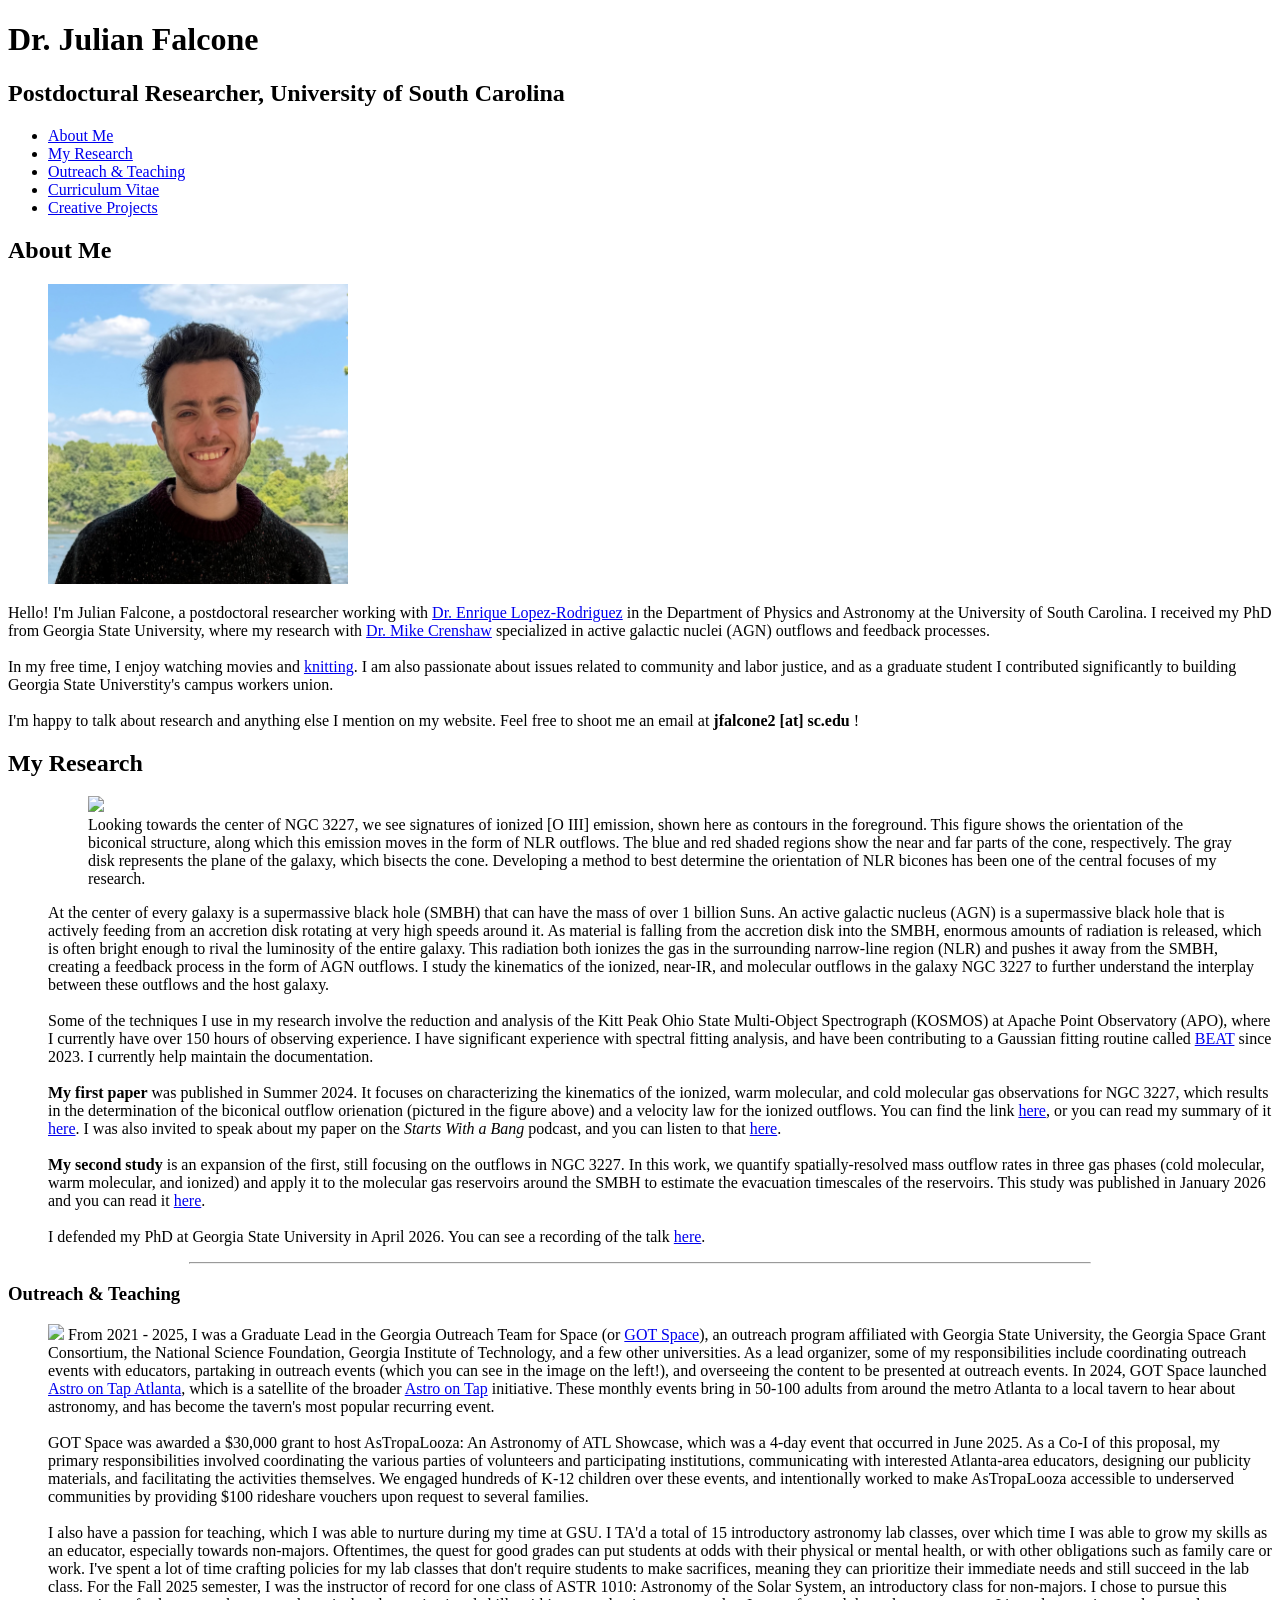
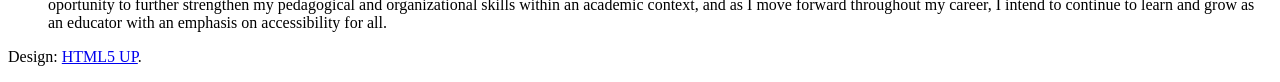
==== commit d8f7358b: "fixed typo" ====
--- a/index.html
+++ b/index.html
@@ -71,7 +71,7 @@
 										<div class="row">
 											<div class="content">
 										<p> <figure class="image right"> <img src="images/aboutme6.jpg" width = 300 /></figure>
-											Hello! I'm Julian Falcone, a postdoctural researcher working with <a href = "https://enloro.github.io/website/">Dr. Enrique Lopez-Rodriguez</a> in the Department of Physics and Astronomy at the University of South Carolina. I received my PhD from Georgia State University, where my research with  <a href = "https://astro.gsu.edu/~crenshaw/">Dr. Mike Crenshaw</a> specialized in active galactic nuclei (AGN) outflows and feedback processes.
+											Hello! I'm Julian Falcone, a postdoctoral researcher working with <a href = "https://enloro.github.io/website/">Dr. Enrique Lopez-Rodriguez</a> in the Department of Physics and Astronomy at the University of South Carolina. I received my PhD from Georgia State University, where my research with  <a href = "https://astro.gsu.edu/~crenshaw/">Dr. Mike Crenshaw</a> specialized in active galactic nuclei (AGN) outflows and feedback processes.
 								<br>
 								<br>
 								In my free time, I enjoy watching movies and <a href="creative.html">knitting</a>. I am also passionate about issues related to community and labor justice, and as a graduate student I contributed significantly to building Georgia State Universtity's campus workers union. 
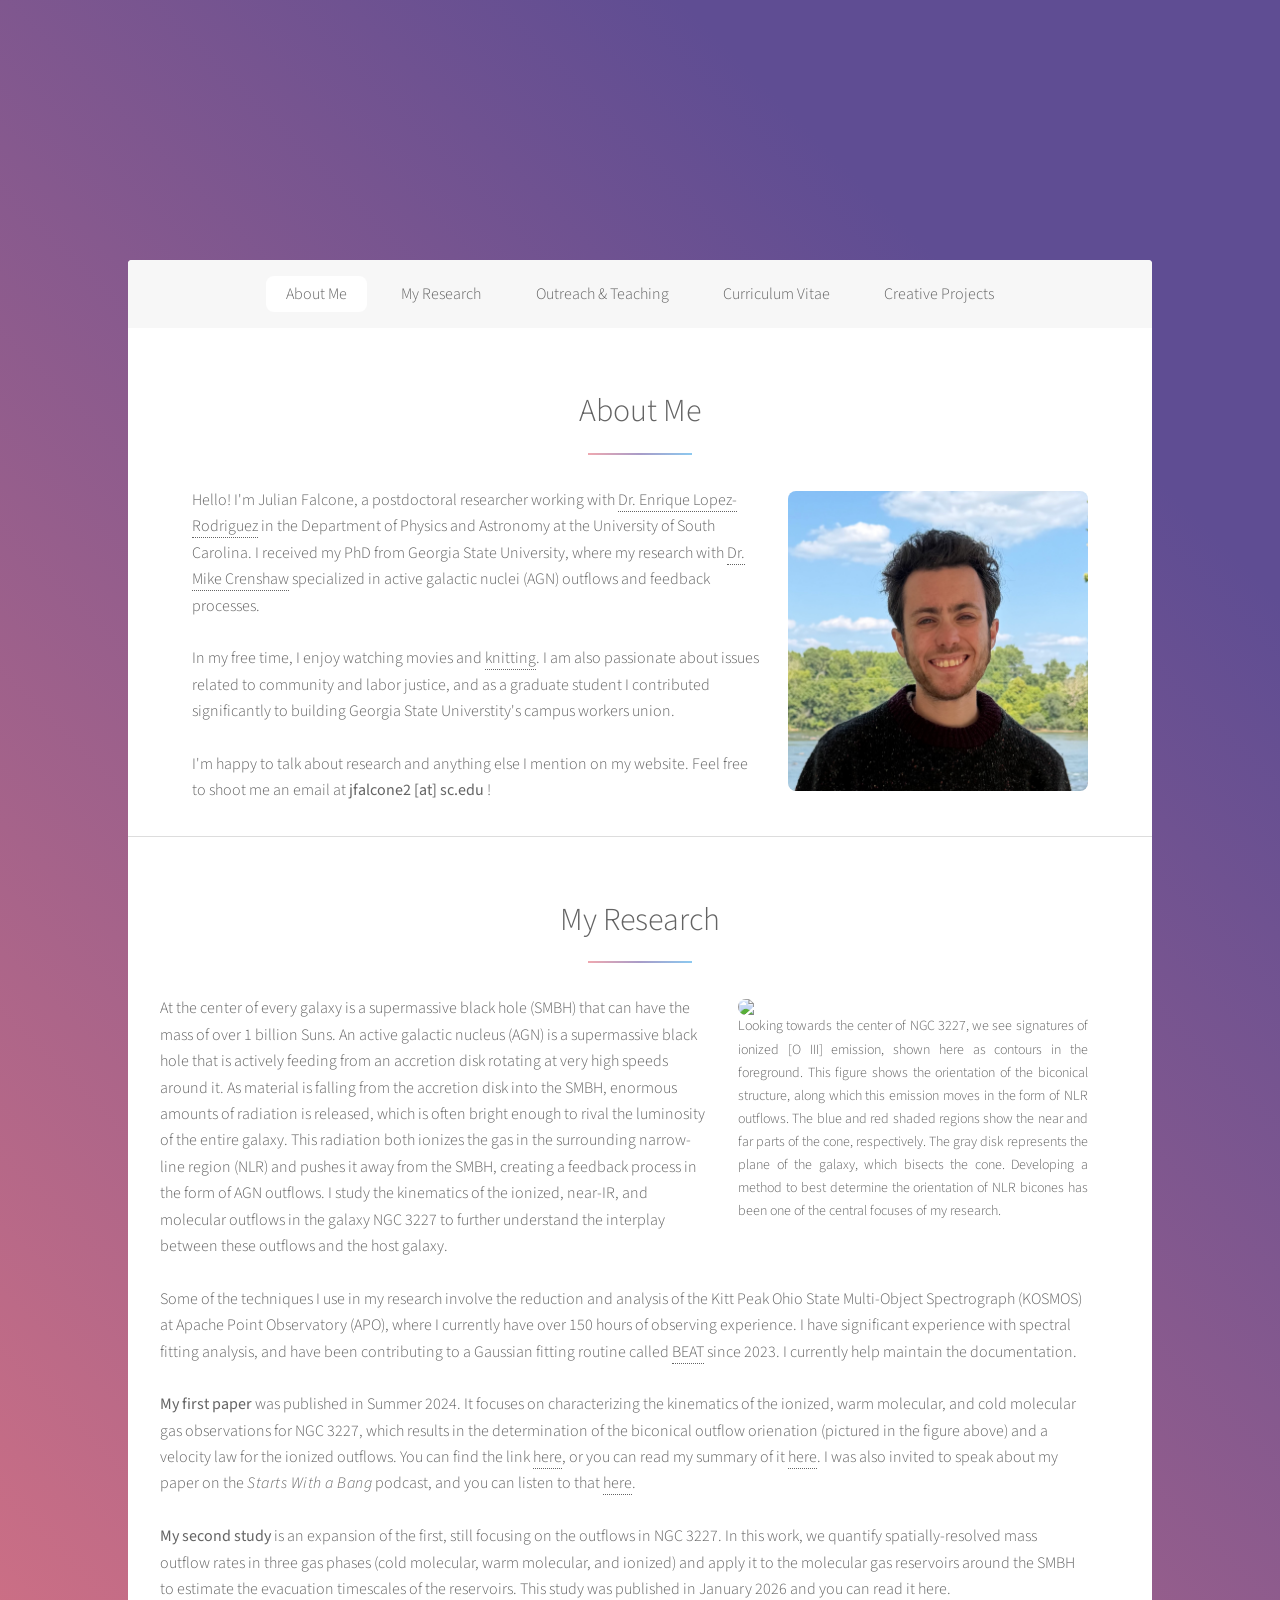
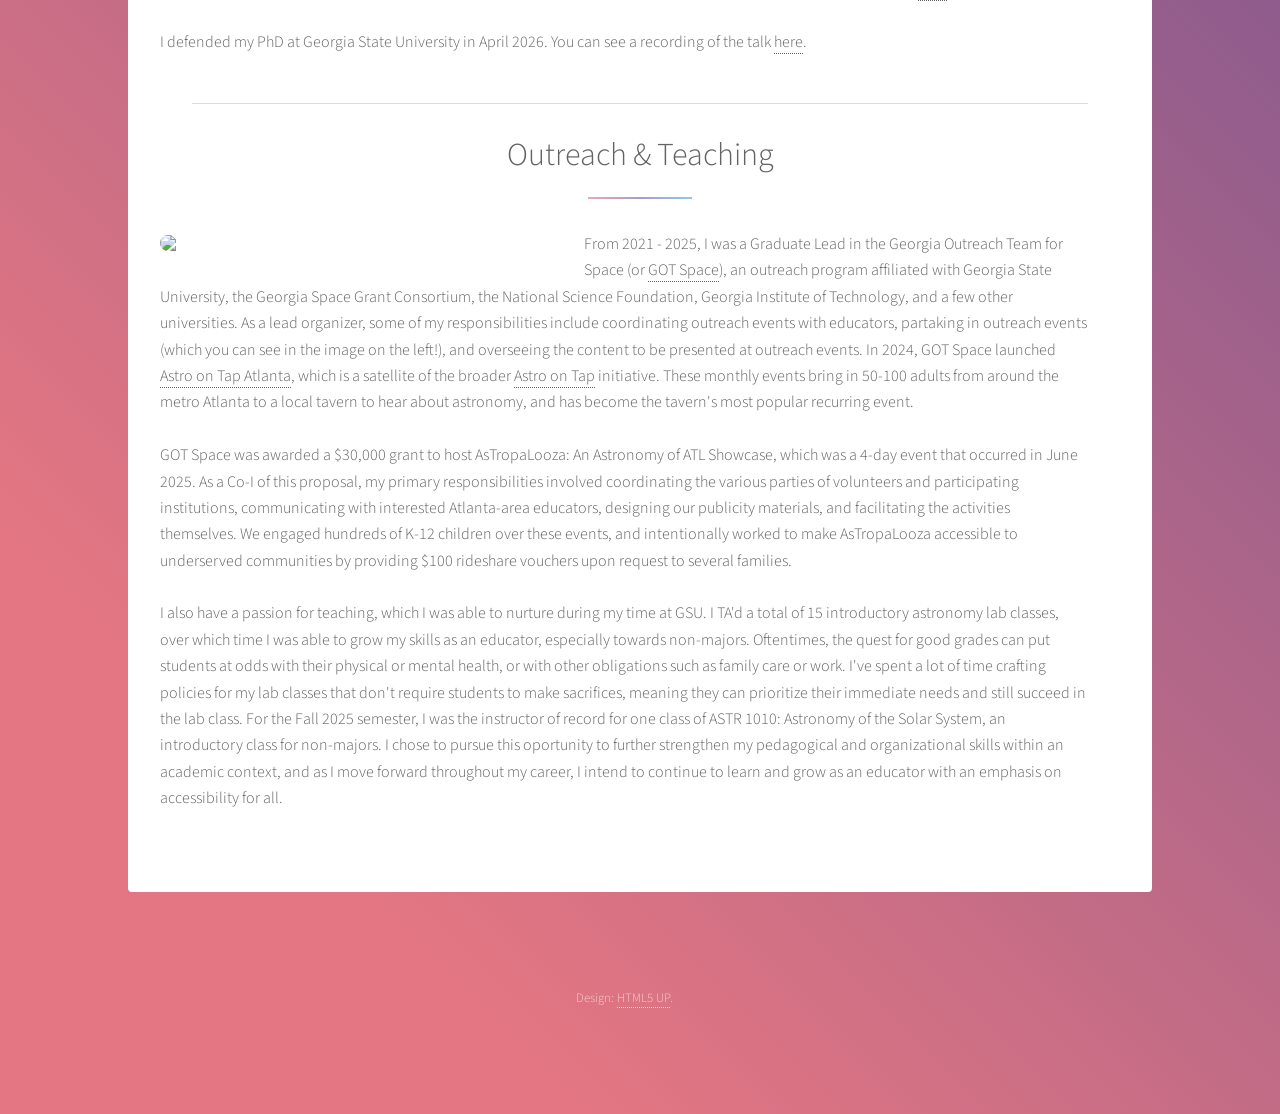
==== commit 45f3b0e6: "updated some mobile formatting" ====
--- a/index.html
+++ b/index.html
@@ -24,6 +24,14 @@
   font-size: 30px;
 }
 
+img {
+
+max-width: 100%;
+
+height: auto;
+
+}
+
 
 </style>
 
@@ -135,7 +143,7 @@
 
 <div>
   </ul>
-  <hr width = 900>
+  <hr width = 100%>
 <!--											<h2> <b> E+A Galaxies</b>   |   Advisor: Dr. Charles Liu </h2>
 										</div>
 										<div>
--- a/assets/css/main.css
+++ b/assets/css/main.css
@@ -0,0 +1,3883 @@
+@import url(fontawesome-all.min.css);
+@import 'https://fonts.googleapis.com/css?family=Source+Sans+Pro:300,400';
+
+/*
+	Stellar by HTML5 UP
+	html5up.net | @ajlkn
+	Free for personal and commercial use under the CCA 3.0 license (html5up.net/license)
+*/
+
+.column {
+  float: left;
+  width: 50%;
+	text-align: justify;
+}
+
+/* Clear floats after the columns */
+.row:after {
+  content: "";
+  display: table;
+  clear: both;
+}
+
+.line{
+width: 1012px;
+height: 47px;
+border-bottom: 1px solid black;
+position: absolute;
+}
+
+figure img {
+       display:inline-block;
+        vertical-align: left;
+
+            }
+figure figcaption {
+           display:inline-block;
+    vertical-align: left;
+    width: 350px;
+    font-size: 14px;
+}
+figure {
+  display: inline-block;
+  text-align: justify;
+}
+
+
+html, body, div, span, applet, object,
+iframe, h1, h2, h3, h4, h5, h6, p, blockquote,
+pre, a, abbr, acronym, address, big, cite,
+code, del, dfn, em, img, ins, kbd, q, s, samp,
+small, strike, strong, sub, sup, tt, var, b,
+u, i, center, dl, dt, dd, ol, ul, li, fieldset,
+form, label, legend, table, caption, tbody,
+tfoot, thead, tr, th, td, article, aside,
+canvas, details, embed, figure, figcaption,
+footer, header, hgroup, menu, nav, output, ruby,
+section, summary, time, mark, audio, video {
+	margin: 0;
+	padding: 0;
+	border: 0;
+	font-size: 100%;
+	font: inherit;
+	vertical-align: baseline;}
+
+article, aside, details, figcaption, figure,
+footer, header, hgroup, menu, nav, section {
+	display: block;}
+
+body {
+	line-height: 1;
+}
+
+ol, ul {
+	list-style: none;
+}
+
+blockquote, q {
+	quotes: none;
+}
+
+	blockquote:before, blockquote:after, q:before, q:after {
+		content: '';
+		content: none;
+	}
+
+table {
+	border-collapse: collapse;
+	border-spacing: 0;
+}
+
+body {
+	-webkit-text-size-adjust: none;
+}
+
+mark {
+	background-color: transparent;
+	color: inherit;
+}
+
+input::-moz-focus-inner {
+	border: 0;
+	padding: 0;
+}
+
+input, select, textarea {
+	-moz-appearance: none;
+	-webkit-appearance: none;
+	-ms-appearance: none;
+	appearance: none;
+}
+
+/* Basic */
+
+	@-ms-viewport {
+		width: device-width;
+	}
+
+	body {
+		-ms-overflow-style: scrollbar;
+	}
+
+	@media screen and (max-width: 480px) {
+
+		html, body {
+			min-width: 320px;
+		}
+
+	}
+
+	html {
+		box-sizing: border-box;
+	}
+
+	*, *:before, *:after {
+		box-sizing: inherit;
+	}
+
+	body {
+		background-color: #935d8c;
+		background-image: url("images/overlay.png"), -moz-linear-gradient(45deg, #e37682 15%, #5f4d93 85%);
+		background-image: url("images/overlay.png"), -webkit-linear-gradient(45deg, #e37682 15%, #5f4d93 85%);
+		background-image: url("images/overlay.png"), -ms-linear-gradient(45deg, #e37682 15%, #5f4d93 85%);
+		background-image: url("images/overlay.png"), linear-gradient(45deg, #e37682 15%, #5f4d93 85%);
+	}
+
+		body.is-preload *, body.is-preload *:before, body.is-preload *:after {
+			-moz-animation: none !important;
+			-webkit-animation: none !important;
+			-ms-animation: none !important;
+			animation: none !important;
+			-moz-transition: none !important;
+			-webkit-transition: none !important;
+			-ms-transition: none !important;
+			transition: none !important;
+		}
+
+/* Type */
+
+	body {
+		background-color: #935d8c;
+		color: rgba(255, 255, 255, 0.65);
+	}
+
+	body, input, select, textarea {
+		font-family: "Source Sans Pro", Helvetica, sans-serif;
+		font-size: 17pt;
+		font-weight: 300;
+		line-height: 1.65;
+	}
+
+		@media screen and (max-width: 1680px) {
+
+			body, input, select, textarea {
+				font-size: 14pt;
+			}
+
+		}
+
+		@media screen and (max-width: 1280px) {
+
+			body, input, select, textarea {
+				font-size: 12pt;
+			}
+
+		}
+
+		@media screen and (max-width: 360px) {
+
+			body, input, select, textarea {
+				font-size: 11pt;
+			}
+
+		}
+
+	a {
+		-moz-transition: color 0.2s ease, border-bottom 0.2s ease;
+		-webkit-transition: color 0.2s ease, border-bottom 0.2s ease;
+		-ms-transition: color 0.2s ease, border-bottom 0.2s ease;
+		transition: color 0.2s ease, border-bottom 0.2s ease;
+		text-decoration: none;
+		border-bottom: dotted 1px;
+		color: inherit;
+	}
+
+		a:hover {
+			border-bottom-color: transparent;
+		}
+
+	strong, b {
+		font-weight: 400;
+	}
+
+	em, i {
+		font-style: italic;
+	}
+
+	p {
+		margin: 0 0 0 0;
+		text-align: left;
+    font-size: 16px;
+	}
+
+		p.content {
+			-moz-columns: 20em 2;
+			-webkit-columns: 20em 2;
+			-ms-columns: 20em 2;
+			columns: 20em 2;
+			-moz-column-gap: 2em;
+			-webkit-column-gap: 2em;
+			-ms-column-gap: 2em;
+			column-gap: 2em;
+			text-align: left;
+
+		}
+
+	h1, h2, h3, h4, h5, h6 {
+		font-weight: 300;
+		line-height: 1;
+		margin: 0 0 0.7em 0;
+		letter-spacing: 0em;
+	}
+
+		h1 a, h2 a, h3 a, h4 a, h5 a, h6 a {
+			color: inherit;
+			text-decoration: none;
+		}
+
+	h1 {
+		font-size: 2.5em;
+		line-height: 1.2;
+		text-align: center;
+	}
+
+	h2 {
+		font-size: 1.5em;
+		text-align: center;
+	}
+
+	h3 {
+		font-size: 1.25em;
+		text-align: left;
+	}
+
+	h4 {
+		font-size: 1.1em;
+		text-align: left;
+	}
+
+	h5 {
+		font-size: 0.9em;
+		text-align: left;
+	}
+
+	h6 {
+		font-size: 0.7em;
+		text-align: left;
+	}
+
+	@media screen and (max-width: 736px) {
+
+		h1 {
+			font-size: 2em;
+		}
+
+	}
+
+	sub {
+		font-size: 0.8em;
+		position: relative;
+		top: 0.5em;
+	}
+
+	sup {
+		font-size: 0.8em;
+		position: relative;
+		top: -0.5em;
+	}
+
+	blockquote {
+		border-left: solid 4px;
+		font-style: italic;
+		margin: 0 0 2em 0;
+		padding: 0.5em 0 0.5em 2em;
+	}
+
+	code {
+		border-radius: 8px;
+		border: solid 1px;
+		font-family: "Courier New", monospace;
+		font-size: 0.9em;
+		margin: 0 0.25em;
+		padding: 0.25em 0.65em;
+	}
+
+	pre {
+		-webkit-overflow-scrolling: touch;
+		font-family: "Courier New", monospace;
+		font-size: 0.9em;
+		margin: 0 0 2em 0;
+	}
+
+		pre code {
+			display: block;
+			line-height: 1.75;
+			padding: 1em 1.5em;
+			overflow-x: auto;
+		}
+
+	hr {
+		border: 0;
+		border-bottom: solid 1px;
+		margin: 2em 0;
+	}
+
+		hr.major {
+			margin: 3em 0;
+		}
+
+	.align-left {
+		text-align: left;
+	}
+
+	.align-center {
+		text-align: center;
+	}
+
+	.align-right {
+		text-align: right;
+
+	}
+
+	input, select, textarea {
+		color: #ffffff;
+	}
+
+	a:hover {
+		color: #ffffff;
+	}
+
+	strong, b {
+		color: #ffffff;
+	}
+
+	h1, h2, h3, h4, h5, h6 {
+		color: #ffffff;
+	}
+
+	blockquote {
+		border-left-color: rgba(255, 255, 255, 0.35);
+	}
+
+	code {
+		background: rgba(255, 255, 255, 0.075);
+		border-color: rgba(255, 255, 255, 0.35);
+	}
+
+	hr {
+		border-bottom-color: rgba(255, 255, 255, 0.35);
+	}
+
+/* Row */
+
+	.row {
+		display: flex;
+		flex-wrap: wrap;
+		box-sizing: border-box;
+		align-items: stretch;
+	}
+
+		.row > * {
+			box-sizing: border-box;
+		}
+
+		.row.gtr-uniform > * > :last-child {
+			margin-bottom: 0;
+		}
+
+		.row.aln-left {
+			justify-content: flex-start;
+		}
+
+		.row.aln-center {
+			justify-content: center;
+		}
+
+		.row.aln-right {
+			justify-content: flex-end;
+		}
+
+		.row.aln-top {
+			align-items: flex-start;
+		}
+
+		.row.aln-middle {
+			align-items: center;
+		}
+
+		.row.aln-bottom {
+			align-items: flex-end;
+		}
+
+		.row > .imp {
+			order: -1;
+		}
+
+		.row > .col-1 {
+			width: 8.33333%;
+		}
+
+		.row > .off-1 {
+			margin-left: 8.33333%;
+		}
+
+		.row > .col-2 {
+			width: 16.66667%;
+		}
+
+		.row > .off-2 {
+			margin-left: 16.66667%;
+		}
+
+		.row > .col-3 {
+			width: 25%;
+		}
+
+		.row > .off-3 {
+			margin-left: 25%;
+		}
+
+		.row > .col-4 {
+			width: 33.33333%;
+		}
+
+		.row > .off-4 {
+			margin-left: 33.33333%;
+		}
+
+		.row > .col-5 {
+			width: 41.66667%;
+		}
+
+		.row > .off-5 {
+			margin-left: 41.66667%;
+		}
+
+		.row > .col-6 {
+			width: 50%;
+		}
+
+		.row > .off-6 {
+			margin-left: 50%;
+		}
+
+		.row > .col-7 {
+			width: 58.33333%;
+		}
+
+		.row > .off-7 {
+			margin-left: 58.33333%;
+		}
+
+		.row > .col-8 {
+			width: 66.66667%;
+		}
+
+		.row > .off-8 {
+			margin-left: 66.66667%;
+		}
+
+		.row > .col-9 {
+			width: 75%;
+		}
+
+		.row > .off-9 {
+			margin-left: 75%;
+		}
+
+		.row > .col-10 {
+			width: 83.33333%;
+		}
+
+		.row > .off-10 {
+			margin-left: 83.33333%;
+		}
+
+		.row > .col-11 {
+			width: 91.66667%;
+		}
+
+		.row > .off-11 {
+			margin-left: 91.66667%;
+		}
+
+		.row > .col-12 {
+			width: 100%;
+		}
+
+		.row > .off-12 {
+			margin-left: 100%;
+		}
+
+		.row.gtr-0 {
+			margin-top: 0;
+			margin-left: 0em;
+		}
+
+			.row.gtr-0 > * {
+				padding: 0 0 0 0em;
+			}
+
+			.row.gtr-0.gtr-uniform {
+				margin-top: 0em;
+			}
+
+				.row.gtr-0.gtr-uniform > * {
+					padding-top: 0em;
+				}
+
+		.row.gtr-25 {
+			margin-top: 0;
+			margin-left: -0.375em;
+		}
+
+			.row.gtr-25 > * {
+				padding: 0 0 0 0.375em;
+			}
+
+			.row.gtr-25.gtr-uniform {
+				margin-top: -0.375em;
+			}
+
+				.row.gtr-25.gtr-uniform > * {
+					padding-top: 0.375em;
+				}
+
+		.row.gtr-50 {
+			margin-top: 0;
+			margin-left: -0.75em;
+		}
+
+			.row.gtr-50 > * {
+				padding: 0 0 0 0.75em;
+			}
+
+			.row.gtr-50.gtr-uniform {
+				margin-top: -0.75em;
+			}
+
+				.row.gtr-50.gtr-uniform > * {
+					padding-top: 0.75em;
+				}
+
+		.row {
+			margin-top: 0;
+			margin-left: -1.5em;
+		}
+
+			.row > * {
+				padding: 0 0 0 1.5em;
+			}
+
+			.row.gtr-uniform {
+				margin-top: -1.5em;
+			}
+
+				.row.gtr-uniform > * {
+					padding-top: 1.5em;
+				}
+
+		.row.gtr-150 {
+			margin-top: 0;
+			margin-left: -2.25em;
+		}
+
+			.row.gtr-150 > * {
+				padding: 0 0 0 2.25em;
+			}
+
+			.row.gtr-150.gtr-uniform {
+				margin-top: -2.25em;
+			}
+
+				.row.gtr-150.gtr-uniform > * {
+					padding-top: 2.25em;
+				}
+
+		.row.gtr-200 {
+			margin-top: 0;
+			margin-left: -3em;
+		}
+
+			.row.gtr-200 > * {
+				padding: 0 0 0 3em;
+			}
+
+			.row.gtr-200.gtr-uniform {
+				margin-top: -3em;
+			}
+
+				.row.gtr-200.gtr-uniform > * {
+					padding-top: 3em;
+				}
+
+		@media screen and (max-width: 1680px) {
+
+			.row {
+				display: flex;
+				flex-wrap: wrap;
+				box-sizing: border-box;
+				align-items: stretch;
+			}
+
+				.row > * {
+					box-sizing: border-box;
+				}
+
+				.row.gtr-uniform > * > :last-child {
+					margin-bottom: 0;
+				}
+
+				.row.aln-left {
+					justify-content: flex-start;
+				}
+
+				.row.aln-center {
+					justify-content: center;
+				}
+
+				.row.aln-right {
+					justify-content: flex-end;
+				}
+
+				.row.aln-top {
+					align-items: flex-start;
+				}
+
+				.row.aln-middle {
+					align-items: center;
+				}
+
+				.row.aln-bottom {
+					align-items: flex-end;
+				}
+
+				.row > .imp-xlarge {
+					order: -1;
+				}
+
+				.row > .col-1-xlarge {
+					width: 8.33333%;
+				}
+
+				.row > .off-1-xlarge {
+					margin-left: 8.33333%;
+				}
+
+				.row > .col-2-xlarge {
+					width: 16.66667%;
+				}
+
+				.row > .off-2-xlarge {
+					margin-left: 16.66667%;
+				}
+
+				.row > .col-3-xlarge {
+					width: 25%;
+				}
+
+				.row > .off-3-xlarge {
+					margin-left: 25%;
+				}
+
+				.row > .col-4-xlarge {
+					width: 33.33333%;
+				}
+
+				.row > .off-4-xlarge {
+					margin-left: 33.33333%;
+				}
+
+				.row > .col-5-xlarge {
+					width: 41.66667%;
+				}
+
+				.row > .off-5-xlarge {
+					margin-left: 41.66667%;
+				}
+
+				.row > .col-6-xlarge {
+					width: 50%;
+				}
+
+				.row > .off-6-xlarge {
+					margin-left: 50%;
+				}
+
+				.row > .col-7-xlarge {
+					width: 58.33333%;
+				}
+
+				.row > .off-7-xlarge {
+					margin-left: 58.33333%;
+				}
+
+				.row > .col-8-xlarge {
+					width: 66.66667%;
+				}
+
+				.row > .off-8-xlarge {
+					margin-left: 66.66667%;
+				}
+
+				.row > .col-9-xlarge {
+					width: 75%;
+				}
+
+				.row > .off-9-xlarge {
+					margin-left: 75%;
+				}
+
+				.row > .col-10-xlarge {
+					width: 83.33333%;
+				}
+
+				.row > .off-10-xlarge {
+					margin-left: 83.33333%;
+				}
+
+				.row > .col-11-xlarge {
+					width: 91.66667%;
+				}
+
+				.row > .off-11-xlarge {
+					margin-left: 91.66667%;
+				}
+
+				.row > .col-12-xlarge {
+					width: 100%;
+				}
+
+				.row > .off-12-xlarge {
+					margin-left: 100%;
+				}
+
+				.row.gtr-0 {
+					margin-top: 0;
+					margin-left: 0em;
+				}
+
+					.row.gtr-0 > * {
+						padding: 0 0 0 0em;
+					}
+
+					.row.gtr-0.gtr-uniform {
+						margin-top: 0em;
+					}
+
+						.row.gtr-0.gtr-uniform > * {
+							padding-top: 0em;
+						}
+
+				.row.gtr-25 {
+					margin-top: 0;
+					margin-left: -0.375em;
+				}
+
+					.row.gtr-25 > * {
+						padding: 0 0 0 0.375em;
+					}
+
+					.row.gtr-25.gtr-uniform {
+						margin-top: -0.375em;
+					}
+
+						.row.gtr-25.gtr-uniform > * {
+							padding-top: 0.375em;
+						}
+
+				.row.gtr-50 {
+					margin-top: 0;
+					margin-left: -0.75em;
+				}
+
+					.row.gtr-50 > * {
+						padding: 0 0 0 0.75em;
+					}
+
+					.row.gtr-50.gtr-uniform {
+						margin-top: -0.75em;
+					}
+
+						.row.gtr-50.gtr-uniform > * {
+							padding-top: 0.75em;
+						}
+
+				.row {
+					margin-top: 0;
+					margin-left: -1.5em;
+				}
+
+					.row > * {
+						padding: 0 0 0 1.5em;
+					}
+
+					.row.gtr-uniform {
+						margin-top: -1.5em;
+					}
+
+						.row.gtr-uniform > * {
+							padding-top: 1.5em;
+						}
+
+				.row.gtr-150 {
+					margin-top: 0;
+					margin-left: -2.25em;
+				}
+
+					.row.gtr-150 > * {
+						padding: 0 0 0 2.25em;
+					}
+
+					.row.gtr-150.gtr-uniform {
+						margin-top: -2.25em;
+					}
+
+						.row.gtr-150.gtr-uniform > * {
+							padding-top: 2.25em;
+						}
+
+				.row.gtr-200 {
+					margin-top: 0;
+					margin-left: -3em;
+				}
+
+					.row.gtr-200 > * {
+						padding: 0 0 0 3em;
+					}
+
+					.row.gtr-200.gtr-uniform {
+						margin-top: -3em;
+					}
+
+						.row.gtr-200.gtr-uniform > * {
+							padding-top: 3em;
+						}
+
+		}
+
+		@media screen and (max-width: 1280px) {
+
+			.row {
+				display: flex;
+				flex-wrap: wrap;
+				box-sizing: border-box;
+				align-items: stretch;
+			}
+
+				.row > * {
+					box-sizing: border-box;
+				}
+
+				.row.gtr-uniform > * > :last-child {
+					margin-bottom: 0;
+				}
+
+				.row.aln-left {
+					justify-content: flex-start;
+				}
+
+				.row.aln-center {
+					justify-content: center;
+				}
+
+				.row.aln-right {
+					justify-content: flex-end;
+				}
+
+				.row.aln-top {
+					align-items: flex-start;
+				}
+
+				.row.aln-middle {
+					align-items: center;
+				}
+
+				.row.aln-bottom {
+					align-items: flex-end;
+				}
+
+				.row > .imp-large {
+					order: -1;
+				}
+
+				.row > .col-1-large {
+					width: 8.33333%;
+				}
+
+				.row > .off-1-large {
+					margin-left: 8.33333%;
+				}
+
+				.row > .col-2-large {
+					width: 16.66667%;
+				}
+
+				.row > .off-2-large {
+					margin-left: 16.66667%;
+				}
+
+				.row > .col-3-large {
+					width: 25%;
+				}
+
+				.row > .off-3-large {
+					margin-left: 25%;
+				}
+
+				.row > .col-4-large {
+					width: 33.33333%;
+				}
+
+				.row > .off-4-large {
+					margin-left: 33.33333%;
+				}
+
+				.row > .col-5-large {
+					width: 41.66667%;
+				}
+
+				.row > .off-5-large {
+					margin-left: 41.66667%;
+				}
+
+				.row > .col-6-large {
+					width: 50%;
+				}
+
+				.row > .off-6-large {
+					margin-left: 50%;
+				}
+
+				.row > .col-7-large {
+					width: 58.33333%;
+				}
+
+				.row > .off-7-large {
+					margin-left: 58.33333%;
+				}
+
+				.row > .col-8-large {
+					width: 66.66667%;
+				}
+
+				.row > .off-8-large {
+					margin-left: 66.66667%;
+				}
+
+				.row > .col-9-large {
+					width: 75%;
+				}
+
+				.row > .off-9-large {
+					margin-left: 75%;
+				}
+
+				.row > .col-10-large {
+					width: 83.33333%;
+				}
+
+				.row > .off-10-large {
+					margin-left: 83.33333%;
+				}
+
+				.row > .col-11-large {
+					width: 91.66667%;
+				}
+
+				.row > .off-11-large {
+					margin-left: 91.66667%;
+				}
+
+				.row > .col-12-large {
+					width: 100%;
+				}
+
+				.row > .off-12-large {
+					margin-left: 100%;
+				}
+
+				.row.gtr-0 {
+					margin-top: 0;
+					margin-left: 0em;
+				}
+
+					.row.gtr-0 > * {
+						padding: 0 0 0 0em;
+					}
+
+					.row.gtr-0.gtr-uniform {
+						margin-top: 0em;
+					}
+
+						.row.gtr-0.gtr-uniform > * {
+							padding-top: 0em;
+						}
+
+				.row.gtr-25 {
+					margin-top: 0;
+					margin-left: -0.375em;
+				}
+
+					.row.gtr-25 > * {
+						padding: 0 0 0 0.375em;
+					}
+
+					.row.gtr-25.gtr-uniform {
+						margin-top: -0.375em;
+					}
+
+						.row.gtr-25.gtr-uniform > * {
+							padding-top: 0.375em;
+						}
+
+				.row.gtr-50 {
+					margin-top: 0;
+					margin-left: -0.75em;
+				}
+
+					.row.gtr-50 > * {
+						padding: 0 0 0 0.75em;
+					}
+
+					.row.gtr-50.gtr-uniform {
+						margin-top: -0.75em;
+					}
+
+						.row.gtr-50.gtr-uniform > * {
+							padding-top: 0.75em;
+						}
+
+				.row {
+					margin-top: 0;
+					margin-left: -1.5em;
+				}
+
+					.row > * {
+						padding: 0 0 0 1.5em;
+					}
+
+					.row.gtr-uniform {
+						margin-top: -1.5em;
+					}
+
+						.row.gtr-uniform > * {
+							padding-top: 1.5em;
+						}
+
+				.row.gtr-150 {
+					margin-top: 0;
+					margin-left: -2.25em;
+				}
+
+					.row.gtr-150 > * {
+						padding: 0 0 0 2.25em;
+					}
+
+					.row.gtr-150.gtr-uniform {
+						margin-top: -2.25em;
+					}
+
+						.row.gtr-150.gtr-uniform > * {
+							padding-top: 2.25em;
+						}
+
+				.row.gtr-200 {
+					margin-top: 0;
+					margin-left: -3em;
+				}
+
+					.row.gtr-200 > * {
+						padding: 0 0 0 3em;
+					}
+
+					.row.gtr-200.gtr-uniform {
+						margin-top: -3em;
+					}
+
+						.row.gtr-200.gtr-uniform > * {
+							padding-top: 3em;
+						}
+
+		}
+
+		@media screen and (max-width: 980px) {
+
+			.row {
+				display: flex;
+				flex-wrap: wrap;
+				box-sizing: border-box;
+				align-items: stretch;
+			}
+
+				.row > * {
+					box-sizing: border-box;
+				}
+
+				.row.gtr-uniform > * > :last-child {
+					margin-bottom: 0;
+				}
+
+				.row.aln-left {
+					justify-content: flex-start;
+				}
+
+				.row.aln-center {
+					justify-content: center;
+				}
+
+				.row.aln-right {
+					justify-content: flex-end;
+				}
+
+				.row.aln-top {
+					align-items: flex-start;
+				}
+
+				.row.aln-middle {
+					align-items: center;
+				}
+
+				.row.aln-bottom {
+					align-items: flex-end;
+				}
+
+				.row > .imp-medium {
+					order: -1;
+				}
+
+				.row > .col-1-medium {
+					width: 8.33333%;
+				}
+
+				.row > .off-1-medium {
+					margin-left: 8.33333%;
+				}
+
+				.row > .col-2-medium {
+					width: 16.66667%;
+				}
+
+				.row > .off-2-medium {
+					margin-left: 16.66667%;
+				}
+
+				.row > .col-3-medium {
+					width: 25%;
+				}
+
+				.row > .off-3-medium {
+					margin-left: 25%;
+				}
+
+				.row > .col-4-medium {
+					width: 33.33333%;
+				}
+
+				.row > .off-4-medium {
+					margin-left: 33.33333%;
+				}
+
+				.row > .col-5-medium {
+					width: 41.66667%;
+				}
+
+				.row > .off-5-medium {
+					margin-left: 41.66667%;
+				}
+
+				.row > .col-6-medium {
+					width: 50%;
+				}
+
+				.row > .off-6-medium {
+					margin-left: 50%;
+				}
+
+				.row > .col-7-medium {
+					width: 58.33333%;
+				}
+
+				.row > .off-7-medium {
+					margin-left: 58.33333%;
+				}
+
+				.row > .col-8-medium {
+					width: 66.66667%;
+				}
+
+				.row > .off-8-medium {
+					margin-left: 66.66667%;
+				}
+
+				.row > .col-9-medium {
+					width: 75%;
+				}
+
+				.row > .off-9-medium {
+					margin-left: 75%;
+				}
+
+				.row > .col-10-medium {
+					width: 83.33333%;
+				}
+
+				.row > .off-10-medium {
+					margin-left: 83.33333%;
+				}
+
+				.row > .col-11-medium {
+					width: 91.66667%;
+				}
+
+				.row > .off-11-medium {
+					margin-left: 91.66667%;
+				}
+
+				.row > .col-12-medium {
+					width: 100%;
+				}
+
+				.row > .off-12-medium {
+					margin-left: 100%;
+				}
+
+				.row.gtr-0 {
+					margin-top: 0;
+					margin-left: 0em;
+				}
+
+					.row.gtr-0 > * {
+						padding: 0 0 0 0em;
+					}
+
+					.row.gtr-0.gtr-uniform {
+						margin-top: 0em;
+					}
+
+						.row.gtr-0.gtr-uniform > * {
+							padding-top: 0em;
+						}
+
+				.row.gtr-25 {
+					margin-top: 0;
+					margin-left: -0.375em;
+				}
+
+					.row.gtr-25 > * {
+						padding: 0 0 0 0.375em;
+					}
+
+					.row.gtr-25.gtr-uniform {
+						margin-top: -0.375em;
+					}
+
+						.row.gtr-25.gtr-uniform > * {
+							padding-top: 0.375em;
+						}
+
+				.row.gtr-50 {
+					margin-top: 0;
+					margin-left: -0.75em;
+				}
+
+					.row.gtr-50 > * {
+						padding: 0 0 0 0.75em;
+					}
+
+					.row.gtr-50.gtr-uniform {
+						margin-top: -0.75em;
+					}
+
+						.row.gtr-50.gtr-uniform > * {
+							padding-top: 0.75em;
+						}
+
+				.row {
+					margin-top: 0;
+					margin-left: -1.5em;
+				}
+
+					.row > * {
+						padding: 0 0 0 1.5em;
+					}
+
+					.row.gtr-uniform {
+						margin-top: -1.5em;
+					}
+
+						.row.gtr-uniform > * {
+							padding-top: 1.5em;
+						}
+
+				.row.gtr-150 {
+					margin-top: 0;
+					margin-left: -2.25em;
+				}
+
+					.row.gtr-150 > * {
+						padding: 0 0 0 2.25em;
+					}
+
+					.row.gtr-150.gtr-uniform {
+						margin-top: -2.25em;
+					}
+
+						.row.gtr-150.gtr-uniform > * {
+							padding-top: 2.25em;
+						}
+
+				.row.gtr-200 {
+					margin-top: 0;
+					margin-left: -3em;
+				}
+
+					.row.gtr-200 > * {
+						padding: 0 0 0 3em;
+					}
+
+					.row.gtr-200.gtr-uniform {
+						margin-top: -3em;
+					}
+
+						.row.gtr-200.gtr-uniform > * {
+							padding-top: 3em;
+						}
+
+		}
+
+		@media screen and (max-width: 736px) {
+
+			.row {
+				display: flex;
+				flex-wrap: wrap;
+				box-sizing: border-box;
+				align-items: stretch;
+			}
+
+				.row > * {
+					box-sizing: border-box;
+				}
+
+				.row.gtr-uniform > * > :last-child {
+					margin-bottom: 0;
+				}
+
+				.row.aln-left {
+					justify-content: flex-start;
+				}
+
+				.row.aln-center {
+					justify-content: center;
+				}
+
+				.row.aln-right {
+					justify-content: flex-end;
+				}
+
+				.row.aln-top {
+					align-items: flex-start;
+				}
+
+				.row.aln-middle {
+					align-items: center;
+				}
+
+				.row.aln-bottom {
+					align-items: flex-end;
+				}
+
+				.row > .imp-small {
+					order: -1;
+				}
+
+				.row > .col-1-small {
+					width: 8.33333%;
+				}
+
+				.row > .off-1-small {
+					margin-left: 8.33333%;
+				}
+
+				.row > .col-2-small {
+					width: 16.66667%;
+				}
+
+				.row > .off-2-small {
+					margin-left: 16.66667%;
+				}
+
+				.row > .col-3-small {
+					width: 25%;
+				}
+
+				.row > .off-3-small {
+					margin-left: 25%;
+				}
+
+				.row > .col-4-small {
+					width: 33.33333%;
+				}
+
+				.row > .off-4-small {
+					margin-left: 33.33333%;
+				}
+
+				.row > .col-5-small {
+					width: 41.66667%;
+				}
+
+				.row > .off-5-small {
+					margin-left: 41.66667%;
+				}
+
+				.row > .col-6-small {
+					width: 50%;
+				}
+
+				.row > .off-6-small {
+					margin-left: 50%;
+				}
+
+				.row > .col-7-small {
+					width: 58.33333%;
+				}
+
+				.row > .off-7-small {
+					margin-left: 58.33333%;
+				}
+
+				.row > .col-8-small {
+					width: 66.66667%;
+				}
+
+				.row > .off-8-small {
+					margin-left: 66.66667%;
+				}
+
+				.row > .col-9-small {
+					width: 75%;
+				}
+
+				.row > .off-9-small {
+					margin-left: 75%;
+				}
+
+				.row > .col-10-small {
+					width: 83.33333%;
+				}
+
+				.row > .off-10-small {
+					margin-left: 83.33333%;
+				}
+
+				.row > .col-11-small {
+					width: 91.66667%;
+				}
+
+				.row > .off-11-small {
+					margin-left: 91.66667%;
+				}
+
+				.row > .col-12-small {
+					width: 100%;
+				}
+
+				.row > .off-12-small {
+					margin-left: 100%;
+				}
+
+				.row.gtr-0 {
+					margin-top: 0;
+					margin-left: 0em;
+				}
+
+					.row.gtr-0 > * {
+						padding: 0 0 0 0em;
+					}
+
+					.row.gtr-0.gtr-uniform {
+						margin-top: 0em;
+					}
+
+						.row.gtr-0.gtr-uniform > * {
+							padding-top: 0em;
+						}
+
+				.row.gtr-25 {
+					margin-top: 0;
+					margin-left: -0.25em;
+				}
+
+					.row.gtr-25 > * {
+						padding: 0 0 0 0.25em;
+					}
+
+					.row.gtr-25.gtr-uniform {
+						margin-top: -0.25em;
+					}
+
+						.row.gtr-25.gtr-uniform > * {
+							padding-top: 0.25em;
+						}
+
+				.row.gtr-50 {
+					margin-top: 0;
+					margin-left: -0.5em;
+				}
+
+					.row.gtr-50 > * {
+						padding: 0 0 0 0.5em;
+					}
+
+					.row.gtr-50.gtr-uniform {
+						margin-top: -0.5em;
+					}
+
+						.row.gtr-50.gtr-uniform > * {
+							padding-top: 0.5em;
+						}
+
+				.row {
+					margin-top: 0;
+					margin-left: -1em;
+				}
+
+					.row > * {
+						padding: 0 0 0 1em;
+					}
+
+					.row.gtr-uniform {
+						margin-top: -1em;
+					}
+
+						.row.gtr-uniform > * {
+							padding-top: 1em;
+						}
+
+				.row.gtr-150 {
+					margin-top: 0;
+					margin-left: -1.5em;
+				}
+
+					.row.gtr-150 > * {
+						padding: 0 0 0 1.5em;
+					}
+
+					.row.gtr-150.gtr-uniform {
+						margin-top: -1.5em;
+					}
+
+						.row.gtr-150.gtr-uniform > * {
+							padding-top: 1.5em;
+						}
+
+				.row.gtr-200 {
+					margin-top: 0;
+					margin-left: -2em;
+				}
+
+					.row.gtr-200 > * {
+						padding: 0 0 0 2em;
+					}
+
+					.row.gtr-200.gtr-uniform {
+						margin-top: -2em;
+					}
+
+						.row.gtr-200.gtr-uniform > * {
+							padding-top: 2em;
+						}
+
+		}
+
+		@media screen and (max-width: 480px) {
+
+			.row {
+				display: flex;
+				flex-wrap: wrap;
+				box-sizing: border-box;
+				align-items: stretch;
+			}
+
+				.row > * {
+					box-sizing: border-box;
+				}
+
+				.row.gtr-uniform > * > :last-child {
+					margin-bottom: 0;
+				}
+
+				.row.aln-left {
+					justify-content: flex-start;
+				}
+
+				.row.aln-center {
+					justify-content: center;
+				}
+
+				.row.aln-right {
+					justify-content: flex-end;
+				}
+
+				.row.aln-top {
+					align-items: flex-start;
+				}
+
+				.row.aln-middle {
+					align-items: center;
+				}
+
+				.row.aln-bottom {
+					align-items: flex-end;
+				}
+
+				.row > .imp-xsmall {
+					order: -1;
+				}
+
+				.row > .col-1-xsmall {
+					width: 8.33333%;
+				}
+
+				.row > .off-1-xsmall {
+					margin-left: 8.33333%;
+				}
+
+				.row > .col-2-xsmall {
+					width: 16.66667%;
+				}
+
+				.row > .off-2-xsmall {
+					margin-left: 16.66667%;
+				}
+
+				.row > .col-3-xsmall {
+					width: 25%;
+				}
+
+				.row > .off-3-xsmall {
+					margin-left: 25%;
+				}
+
+				.row > .col-4-xsmall {
+					width: 33.33333%;
+				}
+
+				.row > .off-4-xsmall {
+					margin-left: 33.33333%;
+				}
+
+				.row > .col-5-xsmall {
+					width: 41.66667%;
+				}
+
+				.row > .off-5-xsmall {
+					margin-left: 41.66667%;
+				}
+
+				.row > .col-6-xsmall {
+					width: 50%;
+				}
+
+				.row > .off-6-xsmall {
+					margin-left: 50%;
+				}
+
+				.row > .col-7-xsmall {
+					width: 58.33333%;
+				}
+
+				.row > .off-7-xsmall {
+					margin-left: 58.33333%;
+				}
+
+				.row > .col-8-xsmall {
+					width: 66.66667%;
+				}
+
+				.row > .off-8-xsmall {
+					margin-left: 66.66667%;
+				}
+
+				.row > .col-9-xsmall {
+					width: 75%;
+				}
+
+				.row > .off-9-xsmall {
+					margin-left: 75%;
+				}
+
+				.row > .col-10-xsmall {
+					width: 83.33333%;
+				}
+
+				.row > .off-10-xsmall {
+					margin-left: 83.33333%;
+				}
+
+				.row > .col-11-xsmall {
+					width: 91.66667%;
+				}
+
+				.row > .off-11-xsmall {
+					margin-left: 91.66667%;
+				}
+
+				.row > .col-12-xsmall {
+					width: 100%;
+				}
+
+				.row > .off-12-xsmall {
+					margin-left: 100%;
+				}
+
+				.row.gtr-0 {
+					margin-top: 0;
+					margin-left: 0em;
+				}
+
+					.row.gtr-0 > * {
+						padding: 0 0 0 0em;
+					}
+
+					.row.gtr-0.gtr-uniform {
+						margin-top: 0em;
+					}
+
+						.row.gtr-0.gtr-uniform > * {
+							padding-top: 0em;
+						}
+
+				.row.gtr-25 {
+					margin-top: 0;
+					margin-left: -0.3125em;
+				}
+
+					.row.gtr-25 > * {
+						padding: 0 0 0 0.3125em;
+					}
+
+					.row.gtr-25.gtr-uniform {
+						margin-top: -0.3125em;
+					}
+
+						.row.gtr-25.gtr-uniform > * {
+							padding-top: 0.3125em;
+						}
+
+				.row.gtr-50 {
+					margin-top: 0;
+					margin-left: -0.625em;
+				}
+
+					.row.gtr-50 > * {
+						padding: 0 0 0 0.625em;
+					}
+
+					.row.gtr-50.gtr-uniform {
+						margin-top: -0.625em;
+					}
+
+						.row.gtr-50.gtr-uniform > * {
+							padding-top: 0.625em;
+						}
+
+				.row {
+					margin-top: 0;
+					margin-left: -1.25em;
+				}
+
+					.row > * {
+						padding: 0 0 0 1.25em;
+					}
+
+					.row.gtr-uniform {
+						margin-top: -1.25em;
+					}
+
+						.row.gtr-uniform > * {
+							padding-top: 1.25em;
+						}
+
+				.row.gtr-150 {
+					margin-top: 0;
+					margin-left: -1.875em;
+				}
+
+					.row.gtr-150 > * {
+						padding: 0 0 0 1.875em;
+					}
+
+					.row.gtr-150.gtr-uniform {
+						margin-top: -1.875em;
+					}
+
+						.row.gtr-150.gtr-uniform > * {
+							padding-top: 1.875em;
+						}
+
+				.row.gtr-200 {
+					margin-top: 0;
+					margin-left: -2.5em;
+				}
+
+					.row.gtr-200 > * {
+						padding: 0 0 0 2.5em;
+					}
+
+					.row.gtr-200.gtr-uniform {
+						margin-top: -2.5em;
+					}
+
+						.row.gtr-200.gtr-uniform > * {
+							padding-top: 2.5em;
+						}
+
+		}
+
+/* Box */
+
+	.box {
+		border-radius: 8px;
+		border: solid;
+		margin-bottom: 2em;
+		padding: 1.5em;
+	}
+
+		.box > :last-child,
+		.box > :last-child > :last-child,
+		.box > :last-child > :last-child > :last-child {
+			margin-bottom: 0;
+		}
+
+		.box.alt {
+			border: 0;
+			border-radius: 0;
+			padding: 0;
+		}
+
+	.box {
+		border-color: rgba(255, 255, 255, 0.35);
+	}
+
+/* Button */
+
+	input[type="submit"],
+	input[type="reset"],
+	input[type="button"],
+	button,
+	.button {
+		-moz-appearance: none;
+		-webkit-appearance: none;
+		-ms-appearance: none;
+		appearance: none;
+		-moz-transition: background-color 0.2s ease-in-out, color 0.2s ease-in-out;
+		-webkit-transition: background-color 0.2s ease-in-out, color 0.2s ease-in-out;
+		-ms-transition: background-color 0.2s ease-in-out, color 0.2s ease-in-out;
+		transition: background-color 0.2s ease-in-out, color 0.2s ease-in-out;
+		border-radius: 8px;
+		border: 0;
+		cursor: pointer;
+		display: inline-block;
+		font-weight: 300;
+		height: 2.75em;
+		line-height: 2.75em;
+		min-width: 9.25em;
+		padding: 0 1.5em;
+		text-align: center;
+		text-decoration: none;
+		white-space: nowrap;
+	}
+
+		input[type="submit"].icon,
+		input[type="reset"].icon,
+		input[type="button"].icon,
+		button.icon,
+		.button.icon {
+			padding-left: 1.35em;
+		}
+
+			input[type="submit"].icon:before,
+			input[type="reset"].icon:before,
+			input[type="button"].icon:before,
+			button.icon:before,
+			.button.icon:before {
+				margin-right: 0.5em;
+			}
+
+		input[type="submit"].fit,
+		input[type="reset"].fit,
+		input[type="button"].fit,
+		button.fit,
+		.button.fit {
+			width: 100%;
+		}
+
+		input[type="submit"].small,
+		input[type="reset"].small,
+		input[type="button"].small,
+		button.small,
+		.button.small {
+			font-size: 0.8em;
+		}
+
+		input[type="submit"].large,
+		input[type="reset"].large,
+		input[type="button"].large,
+		button.large,
+		.button.large {
+			font-size: 1.35em;
+		}
+
+		input[type="submit"].disabled, input[type="submit"]:disabled,
+		input[type="reset"].disabled,
+		input[type="reset"]:disabled,
+		input[type="button"].disabled,
+		input[type="button"]:disabled,
+		button.disabled,
+		button:disabled,
+		.button.disabled,
+		.button:disabled {
+			pointer-events: none;
+			opacity: 0.25;
+		}
+
+		@media screen and (max-width: 736px) {
+
+			input[type="submit"],
+			input[type="reset"],
+			input[type="button"],
+			button,
+			.button {
+				min-width: 0;
+			}
+
+		}
+
+	input[type="submit"],
+	input[type="reset"],
+	input[type="button"],
+	button,
+	.button {
+		background-color: transparent;
+		box-shadow: inset 0 0 0 1px rgba(255, 255, 255, 0.35);
+		color: #ffffff !important;
+	}
+
+		input[type="submit"]:hover,
+		input[type="reset"]:hover,
+		input[type="button"]:hover,
+		button:hover,
+		.button:hover {
+			background-color: rgba(255, 255, 255, 0.075);
+		}
+
+		input[type="submit"]:active,
+		input[type="reset"]:active,
+		input[type="button"]:active,
+		button:active,
+		.button:active {
+			background-color: rgba(255, 255, 255, 0.2);
+		}
+
+		input[type="submit"].icon:before,
+		input[type="reset"].icon:before,
+		input[type="button"].icon:before,
+		button.icon:before,
+		.button.icon:before {
+			color: rgba(255, 255, 255, 0.5);
+		}
+
+		input[type="submit"].primary,
+		input[type="reset"].primary,
+		input[type="button"].primary,
+		button.primary,
+		.button.primary {
+			background-color: #8cc9f0;
+			color: #ffffff !important;
+			box-shadow: none;
+		}
+
+			input[type="submit"].primary:hover,
+			input[type="reset"].primary:hover,
+			input[type="button"].primary:hover,
+			button.primary:hover,
+			.button.primary:hover {
+				background-color: #9acff2;
+			}
+
+			input[type="submit"].primary:active,
+			input[type="reset"].primary:active,
+			input[type="button"].primary:active,
+			button.primary:active,
+			.button.primary:active {
+				background-color: #7ec3ee;
+			}
+
+			input[type="submit"].primary.icon:before,
+			input[type="reset"].primary.icon:before,
+			input[type="button"].primary.icon:before,
+			button.primary.icon:before,
+			.button.primary.icon:before {
+				color: #ffffff !important;
+			}
+
+/* Form */
+
+	form {
+		margin: 0 0 2em 0;
+	}
+
+	label {
+		display: block;
+		font-size: 0.9em;
+		font-weight: 400;
+		margin: 0 0 1em 0;
+	}
+
+	input[type="text"],
+	input[type="password"],
+	input[type="email"],
+	select,
+	textarea {
+		-moz-appearance: none;
+		-webkit-appearance: none;
+		-ms-appearance: none;
+		appearance: none;
+		border-radius: 8px;
+		border: solid 1px;
+		color: inherit;
+		display: block;
+		outline: 0;
+		padding: 0 1em;
+		text-decoration: none;
+		width: 100%;
+	}
+
+		input[type="text"]:invalid,
+		input[type="password"]:invalid,
+		input[type="email"]:invalid,
+		select:invalid,
+		textarea:invalid {
+			box-shadow: none;
+		}
+
+	select {
+		background-size: 1.25rem;
+		background-repeat: no-repeat;
+		background-position: calc(100% - 1rem) center;
+		height: 2.75em;
+		padding-right: 2.75em;
+		text-overflow: ellipsis;
+	}
+
+		select:focus::-ms-value {
+			background-color: transparent;
+		}
+
+		select::-ms-expand {
+			display: none;
+		}
+
+	input[type="text"],
+	input[type="password"],
+	input[type="email"],
+	select {
+		height: 2.75em;
+	}
+
+	textarea {
+		padding: 0.75em 1em;
+	}
+
+	input[type="checkbox"],
+	input[type="radio"] {
+		-moz-appearance: none;
+		-webkit-appearance: none;
+		-ms-appearance: none;
+		appearance: none;
+		display: block;
+		float: left;
+		margin-right: -2em;
+		opacity: 0;
+		width: 1em;
+		z-index: -1;
+	}
+
+		input[type="checkbox"] + label,
+		input[type="radio"] + label {
+			text-decoration: none;
+			cursor: pointer;
+			display: inline-block;
+			font-size: 1em;
+			font-weight: 300;
+			padding-left: 2.4em;
+			padding-right: 0.75em;
+			position: relative;
+		}
+
+			input[type="checkbox"] + label:before,
+			input[type="radio"] + label:before {
+				-moz-osx-font-smoothing: grayscale;
+				-webkit-font-smoothing: antialiased;
+				display: inline-block;
+				font-style: normal;
+				font-variant: normal;
+				text-rendering: auto;
+				line-height: 1;
+				text-transform: none !important;
+				font-family: 'Font Awesome 5 Free';
+				font-weight: 900;
+			}
+
+			input[type="checkbox"] + label:before,
+			input[type="radio"] + label:before {
+				border-radius: 8px;
+				border: solid 1px;
+				content: '';
+				display: inline-block;
+				font-size: 0.8em;
+				height: 2.0625em;
+				left: 0;
+				line-height: 2.0625em;
+				position: relative;
+				text-align: center;
+				top: 0;
+				width: 2.0625em;
+			}
+
+		input[type="checkbox"]:checked + label:before,
+		input[type="radio"]:checked + label:before {
+			content: '\f00c';
+		}
+
+	input[type="checkbox"] + label:before {
+		border-radius: 8px;
+	}
+
+	input[type="radio"] + label:before {
+		border-radius: 100%;
+	}
+
+	::-webkit-input-placeholder {
+		opacity: 1.0;
+	}
+
+	:-moz-placeholder {
+		opacity: 1.0;
+	}
+
+	::-moz-placeholder {
+		opacity: 1.0;
+	}
+
+	:-ms-input-placeholder {
+		opacity: 1.0;
+	}
+
+	label {
+		color: #ffffff;
+	}
+
+	input[type="text"],
+	input[type="password"],
+	input[type="email"],
+	select,
+	textarea {
+		background-color: rgba(255, 255, 255, 0.075);
+		border-color: rgba(255, 255, 255, 0.35);
+	}
+
+		input[type="text"]:focus,
+		input[type="password"]:focus,
+		input[type="email"]:focus,
+		select:focus,
+		textarea:focus {
+			border-color: #8cc9f0;
+			box-shadow: 0 0 0 1px #8cc9f0;
+		}
+
+	select {
+		background-image: url("data:image/svg+xml;charset=utf8,%3Csvg xmlns='http://www.w3.org/2000/svg' width='40' height='40' preserveAspectRatio='none' viewBox='0 0 40 40'%3E%3Cpath d='M9.4,12.3l10.4,10.4l10.4-10.4c0.2-0.2,0.5-0.4,0.9-0.4c0.3,0,0.6,0.1,0.9,0.4l3.3,3.3c0.2,0.2,0.4,0.5,0.4,0.9 c0,0.4-0.1,0.6-0.4,0.9L20.7,31.9c-0.2,0.2-0.5,0.4-0.9,0.4c-0.3,0-0.6-0.1-0.9-0.4L4.3,17.3c-0.2-0.2-0.4-0.5-0.4-0.9 c0-0.4,0.1-0.6,0.4-0.9l3.3-3.3c0.2-0.2,0.5-0.4,0.9-0.4S9.1,12.1,9.4,12.3z' fill='rgba(255, 255, 255, 0.35)' /%3E%3C/svg%3E");
+	}
+
+		select option {
+			color: #ffffff;
+			background: #935d8c;
+		}
+
+	input[type="checkbox"] + label,
+	input[type="radio"] + label {
+		color: rgba(255, 255, 255, 0.65);
+	}
+
+		input[type="checkbox"] + label:before,
+		input[type="radio"] + label:before {
+			background: rgba(255, 255, 255, 0.075);
+			border-color: rgba(255, 255, 255, 0.35);
+		}
+
+	input[type="checkbox"]:checked + label:before,
+	input[type="radio"]:checked + label:before {
+		background-color: #ffffff;
+		border-color: #ffffff;
+		color: #935d8c;
+	}
+
+	input[type="checkbox"]:focus + label:before,
+	input[type="radio"]:focus + label:before {
+		border-color: #8cc9f0;
+		box-shadow: 0 0 0 1px #8cc9f0;
+	}
+
+	::-webkit-input-placeholder {
+		color: rgba(255, 255, 255, 0.5) !important;
+	}
+
+	:-moz-placeholder {
+		color: rgba(255, 255, 255, 0.5) !important;
+	}
+
+	::-moz-placeholder {
+		color: rgba(255, 255, 255, 0.5) !important;
+	}
+
+	:-ms-input-placeholder {
+		color: rgba(255, 255, 255, 0.5) !important;
+	}
+
+	.formerize-placeholder {
+		color: rgba(255, 255, 255, 0.5) !important;
+	}
+
+/* Icon */
+
+	.icon {
+		text-decoration: none;
+		-moz-transition: background-color 0.2s ease-in-out, color 0.2s ease-in-out;
+		-webkit-transition: background-color 0.2s ease-in-out, color 0.2s ease-in-out;
+		-ms-transition: background-color 0.2s ease-in-out, color 0.2s ease-in-out;
+		transition: background-color 0.2s ease-in-out, color 0.2s ease-in-out;
+		border-bottom: none;
+		position: relative;
+	}
+
+		.icon:before {
+			-moz-osx-font-smoothing: grayscale;
+			-webkit-font-smoothing: antialiased;
+			display: inline-block;
+			font-style: normal;
+			font-variant: normal;
+			text-rendering: auto;
+			line-height: 1;
+			text-transform: none !important;
+			font-family: 'Font Awesome 5 Free';
+			font-weight: 400;
+		}
+
+		.icon > .label {
+			display: none;
+		}
+
+		.icon:before {
+			line-height: solid;
+		}
+
+		.icon.solid:before {
+			font-weight: 900;
+		}
+
+		.icon.brands:before {
+			font-family: 'Font Awesome 5 Brands';
+		}
+
+		.icon.major {
+			border: solid 1px;
+			display: inline-block;
+			border-radius: 100%;
+			padding: 0.65em;
+			margin: 0 0 2em 0;
+			cursor: default;
+		}
+
+			.icon.major:before {
+				display: inline-block;
+				font-size: 6.25rem;
+				width: 2.25em;
+				height: 2.25em;
+				line-height: 2.2em;
+				border-radius: 100%;
+				border: solid 1px;
+				text-align: center;
+			}
+
+		.icon.alt {
+			display: inline-block;
+			border: solid 1px;
+			border-radius: 100%;
+		}
+
+			.icon.alt:before {
+				display: block;
+				font-size: 1.25em;
+				width: 2em;
+				height: 2em;
+				text-align: center;
+				line-height: 2em;
+			}
+
+		.icon.style1 {
+			color: #efa8b0;
+		}
+
+		.icon.style2 {
+			color: #c79cc8;
+		}
+
+		.icon.style3 {
+			color: #a89cc8;
+		}
+
+		.icon.style4 {
+			color: #9bb2e1;
+		}
+
+		.icon.style5 {
+			color: #8cc9f0;
+		}
+
+		@media screen and (max-width: 1680px) {
+
+			.icon.major:before {
+				font-size: 5.5rem;
+			}
+
+		}
+
+		@media screen and (max-width: 1280px) {
+
+			.icon.major:before {
+				font-size: 4.75rem;
+			}
+
+		}
+
+		@media screen and (max-width: 736px) {
+
+			.icon.major {
+				margin: 0 0 1.5em 0;
+				padding: 0.35em;
+			}
+
+				.icon.major:before {
+					font-size: 3.5rem;
+				}
+
+		}
+
+	.icon.major {
+		border-color: rgba(255, 255, 255, 0.35);
+	}
+
+		.icon.major:before {
+			border-color: rgba(255, 255, 255, 0.35);
+		}
+
+	.icon.alt {
+		border-color: rgba(255, 255, 255, 0.35);
+		color: #ffffff;
+	}
+
+		.icon.alt:hover {
+			background-color: rgba(255, 255, 255, 0.075);
+		}
+
+		.icon.alt:active {
+			background-color: rgba(255, 255, 255, 0.2);
+		}
+
+/* Image */
+
+	.image {
+		border-radius: 8px;
+		border: 0;
+		display: inline-block;
+		position: relative;
+	}
+
+		.image img {
+			border-radius: 8px;
+			display: block;
+		}
+
+		.image.left, .image.right {
+			max-width: 100%;
+		}
+
+			/* .image.left img, .image.right img {
+				width: 100%;
+			} */
+
+		.image.left {
+			float: left;
+			margin: 0 1.5em 1em 0;
+			top: 0.25em;
+		}
+
+		.image.right {
+			float: right;
+			margin: 0 0 1em 1.5em;
+			top: 0.25em;
+		}
+
+		.image.fit {
+			display: block;
+			margin: 0 0 2em 0;
+			width: 100%;
+		}
+
+			.image.fit img {
+				width: 100%;
+			}
+
+		.image.main {
+			display: block;
+			margin: 0 0 3em 0;
+			width: 100%;
+		}
+
+			.image.main img {
+				width: 100%;
+			}
+
+/* List */
+
+	ol {
+		list-style: decimal;
+		margin: 0 0 2em 0;
+		padding-left: 1.25em;
+	}
+
+		ol li {
+			padding-left: 0.25em;
+		}
+
+	ul {
+		list-style: disc;
+		margin: 0 0 1em 0;
+		padding-left: 1em;
+	}
+
+		ul li {
+			padding-left: 0.5em;
+		}
+
+		ul.alt {
+			list-style: none;
+			padding-left: 0;
+		}
+
+			ul.alt li {
+				border-top: solid 1px;
+				padding: 0.5em 0;
+			}
+
+				ul.alt li:first-child {
+					border-top: 0;
+					padding-top: 0;
+				}
+
+	dl {
+		margin: 0 0 2em 0;
+	}
+
+		dl dt {
+			display: block;
+			font-weight: 400;
+			margin: 0 0 1em 0;
+		}
+
+		dl dd {
+			margin-left: 2em;
+		}
+
+		dl.alt dt {
+			display: block;
+			width: 3em;
+			margin: 0;
+			clear: left;
+			float: left;
+		}
+
+		dl.alt dd {
+			margin: 0 0 0.85em 5.5em;
+		}
+
+		dl.alt:after {
+			content: '';
+			display: block;
+			clear: both;
+		}
+
+	ul.alt li {
+		border-top-color: rgba(255, 255, 255, 0.35);
+	}
+
+	dl dt {
+		color: #ffffff;
+	}
+
+/* Actions */
+
+	ul.actions {
+		display: -moz-flex;
+		display: -webkit-flex;
+		display: -ms-flex;
+		display: flex;
+		cursor: default;
+		list-style: none;
+		margin-left: -1em;
+		padding-left: 0;
+	}
+
+		ul.actions li {
+			padding: 0 0 0 1em;
+			vertical-align: middle;
+		}
+
+		ul.actions.special {
+			-moz-justify-content: left;
+			-webkit-justify-content: left;
+			-ms-justify-content: left;
+			justify-content: left;
+			width: 100%;
+			margin-left: 0;
+		}
+
+			ul.actions.special li:first-child {
+				padding-left: 0;
+			}
+
+		ul.actions.stacked {
+			-moz-flex-direction: column;
+			-webkit-flex-direction: column;
+			-ms-flex-direction: column;
+			flex-direction: column;
+			margin-left: 0;
+		}
+
+			ul.actions.stacked li {
+				padding: 1.3em 0 0 0;
+			}
+
+				ul.actions.stacked li:first-child {
+					padding-top: 0;
+				}
+
+		ul.actions.fit {
+			width: calc(100% + 1em);
+		}
+
+			ul.actions.fit li {
+				-moz-flex-grow: 1;
+				-webkit-flex-grow: 1;
+				-ms-flex-grow: 1;
+				flex-grow: 1;
+				-moz-flex-shrink: 1;
+				-webkit-flex-shrink: 1;
+				-ms-flex-shrink: 1;
+				flex-shrink: 1;
+				width: 100%;
+			}
+
+				ul.actions.fit li > * {
+					width: 100%;
+				}
+
+			ul.actions.fit.stacked {
+				width: 100%;
+			}
+
+		@media screen and (max-width: 480px) {
+
+			ul.actions:not(.fixed) {
+				-moz-flex-direction: column;
+				-webkit-flex-direction: column;
+				-ms-flex-direction: column;
+				flex-direction: column;
+				margin-left: 0;
+				width: 100% !important;
+			}
+
+				ul.actions:not(.fixed) li {
+					-moz-flex-grow: 1;
+					-webkit-flex-grow: 1;
+					-ms-flex-grow: 1;
+					flex-grow: 1;
+					-moz-flex-shrink: 1;
+					-webkit-flex-shrink: 1;
+					-ms-flex-shrink: 1;
+					flex-shrink: 1;
+					padding: 1em 0 0 0;
+					text-align: center;
+					width: 100%;
+				}
+
+					ul.actions:not(.fixed) li > * {
+						width: 100%;
+					}
+
+					ul.actions:not(.fixed) li:first-child {
+						padding-top: 0;
+					}
+
+					ul.actions:not(.fixed) li input[type="submit"],
+					ul.actions:not(.fixed) li input[type="reset"],
+					ul.actions:not(.fixed) li input[type="button"],
+					ul.actions:not(.fixed) li button,
+					ul.actions:not(.fixed) li .button {
+						width: 100%;
+					}
+
+						ul.actions:not(.fixed) li input[type="submit"].icon:before,
+						ul.actions:not(.fixed) li input[type="reset"].icon:before,
+						ul.actions:not(.fixed) li input[type="button"].icon:before,
+						ul.actions:not(.fixed) li button.icon:before,
+						ul.actions:not(.fixed) li .button.icon:before {
+							margin-left: -0.5rem;
+						}
+
+		}
+
+/* Icons */
+
+	ul.icons {
+		cursor: default;
+		list-style: none;
+		padding-left: 0;
+	}
+
+		ul.icons li {
+			display: inline-block;
+			padding: 0 0.65em 0 0;
+		}
+
+			ul.icons li:last-child {
+				padding-right: 0 !important;
+			}
+
+/* Section/Article */
+
+	section.special, article.special {
+		text-align: left;
+	}
+
+	header.major {
+		margin-bottom: 0em;
+		text-align: center;
+	}
+
+		header.major h1 {
+			font-size: 2em;
+			text-align: center;
+		}
+
+			header.major h1:after {
+				display: block;
+				content: '';
+				width: 3.25em;
+				height: 2px;
+				margin: 0.7em 0 1em 0;
+				border-radius: 0px;
+				text-align: center;
+			}
+
+				section.special header.major h1:after, article.special header.major h1:after {
+					margin-left: auto;
+					margin-right: auto;
+					text-align: center;
+				}
+
+		header.major p {
+			font-size: 1.25em;
+			letter-spacing: -0.025em;
+			text-align: center;
+		}
+
+		header.major.special {
+			text-align: center;
+		}
+
+			header.major.special h2:after {
+				margin-left: auto;
+				margin-right: auto;
+				text-align: center;
+			}
+
+	footer.major {
+		margin-top: 3em;
+		text-align: center;
+	}
+
+	@media screen and (max-width: 736px) {
+
+		header.major {
+			margin-bottom: 0;
+			text-align: center;
+		}
+
+			header.major h2 {
+				font-size: 1.5em;
+				text-align: center;
+			}
+
+			header.major p {
+				font-size: 1em;
+				letter-spacing: 0;
+				text-align: center;
+			}
+
+				header.major p br {
+					display: none;
+					text-align: center;
+				}
+
+		footer.major {
+			margin-top: 0;
+			text-align: center;
+		}
+
+	}
+
+	header.major h2:after {
+		background-color: rgba(255, 255, 255, 0.35);
+		text-align: center;
+	}
+
+/* Table */
+
+	.table-wrapper {
+		-webkit-overflow-scrolling: touch;
+		overflow-x: auto;
+	}
+
+	table {
+		margin: 0 0 2em 0;
+		width: 100%;
+	}
+
+		table tbody tr {
+			border: solid 1px;
+			border-left: 0;
+			border-right: 0;
+		}
+
+		table td {
+			padding: 0.75em 0.75em;
+		}
+
+		table th {
+			font-size: 0.9em;
+			font-weight: 400;
+			padding: 0 0.75em 0.75em 0.75em;
+			text-align: left;
+		}
+
+		table thead {
+			border-bottom: solid 2px;
+		}
+
+		table tfoot {
+			border-top: solid 2px;
+		}
+
+		table.alt {
+			border-collapse: separate;
+		}
+
+			table.alt tbody tr td {
+				border: solid 1px;
+				border-left-width: 0;
+				border-top-width: 0;
+			}
+
+				table.alt tbody tr td:first-child {
+					border-left-width: 1px;
+				}
+
+			table.alt tbody tr:first-child td {
+				border-top-width: 1px;
+			}
+
+			table.alt thead {
+				border-bottom: 0;
+			}
+
+			table.alt tfoot {
+				border-top: 0;
+			}
+
+	table tbody tr {
+		border-color: rgba(255, 255, 255, 0.35);
+	}
+
+		table tbody tr:nth-child(2n + 1) {
+			background-color: rgba(255, 255, 255, 0.075);
+		}
+
+	table th {
+		color: #ffffff;
+	}
+
+	table thead {
+		border-bottom-color: rgba(255, 255, 255, 0.35);
+	}
+
+	table tfoot {
+		border-top-color: rgba(255, 255, 255, 0.35);
+	}
+
+	table.alt tbody tr td {
+		border-color: rgba(255, 255, 255, 0.35);
+	}
+
+/* Features */
+
+	.features {
+		display: -moz-flex;
+		display: -webkit-flex;
+		display: -ms-flex;
+		display: flex;
+		-moz-flex-wrap: wrap;
+		-webkit-flex-wrap: wrap;
+		-ms-flex-wrap: wrap;
+		flex-wrap: wrap;
+		-moz-justify-content: center;
+		-webkit-justify-content: center;
+		-ms-justify-content: center;
+		justify-content: center;
+		width: (100% + 2em);
+		margin: 0 0 3em -2em;
+		padding: 0;
+		list-style: none;
+	}
+
+		.features li {
+			width: calc(33.33333% - 2em);
+			margin-left: 2em;
+			margin-top: 3em;
+			padding: 0;
+		}
+
+			.features li:nth-child(1), .features li:nth-child(2), .features li:nth-child(3) {
+				margin-top: 0;
+			}
+
+			.features li > :last-child {
+				margin-bottom: 0;
+			}
+
+		@media screen and (max-width: 980px) {
+
+			.features li {
+				width: calc(50% - 2em);
+			}
+
+				.features li:nth-child(3) {
+					margin-top: 3em;
+				}
+
+		}
+
+		@media screen and (max-width: 736px) {
+
+			.features {
+				width: 100%;
+				margin: 0 0 2em 0;
+			}
+
+				.features li {
+					width: 100%;
+					margin-left: 0;
+					margin-top: 2em;
+				}
+
+					.features li:nth-child(2), .features li:nth-child(3) {
+						margin-top: 2em;
+					}
+
+		}
+
+/* Statistics */
+
+	.statistics {
+		display: -moz-flex;
+		display: -webkit-flex;
+		display: -ms-flex;
+		display: flex;
+		width: 100%;
+		margin: 0 0 3em 0;
+		padding: 0;
+		list-style: none;
+		cursor: default;
+	}
+
+		.statistics li {
+			-moz-flex: 1;
+			-webkit-flex: 1;
+			-ms-flex: 1;
+			flex: 1;
+			padding: 1.5em;
+			color: #ffffff;
+			text-align: center;
+		}
+
+			.statistics li.style1 {
+				background-color: #efa8b0;
+			}
+
+			.statistics li.style2 {
+				background-color: #c79cc8;
+			}
+
+			.statistics li.style3 {
+				background-color: #a89cc8;
+			}
+
+			.statistics li.style4 {
+				background-color: #9bb2e1;
+			}
+
+			.statistics li.style5 {
+				background-color: #8cc9f0;
+			}
+
+			.statistics li strong, .statistics li b {
+				display: block;
+				font-size: 2em;
+				line-height: 1.1;
+				color: inherit !important;
+				font-weight: 300;
+				letter-spacing: -0.025em;
+			}
+
+			.statistics li:first-child {
+				border-top-left-radius: 8px;
+				border-bottom-left-radius: 8px;
+			}
+
+			.statistics li:last-child {
+				border-top-right-radius: 8px;
+				border-bottom-right-radius: 8px;
+			}
+
+			.statistics li .icon {
+				display: inline-block;
+			}
+
+				.statistics li .icon:before {
+					font-size: 2.75rem;
+					line-height: 1.3;
+				}
+
+		@media screen and (max-width: 980px) {
+
+			.statistics li strong, .statistics li b {
+				font-size: 1.5em;
+			}
+
+		}
+
+		@media screen and (max-width: 736px) {
+
+			.statistics {
+				display: block;
+				width: 20em;
+				max-width: 100%;
+				margin: 0 auto 2em auto;
+			}
+
+				.statistics li:first-child {
+					border-bottom-left-radius: 0;
+					border-top-right-radius: 8px;
+				}
+
+				.statistics li:last-child {
+					border-top-right-radius: 0;
+					border-bottom-left-radius: 8px;
+				}
+
+				.statistics li .icon:before {
+					font-size: 3.75rem;
+				}
+
+				.statistics li strong, .statistics li b {
+					font-size: 2.5em;
+				}
+
+		}
+
+/* Spotlight */
+
+	.spotlight {
+		display: -moz-flex;
+		display: -webkit-flex;
+		display: -ms-flex;
+		display: flex;
+		-moz-align-items: center;
+		-webkit-align-items: center;
+		-ms-align-items: center;
+		align-items: center;
+		margin: 0 0 2em 0;
+	}
+
+		.spotlight .content {
+			-moz-flex: 1;
+			-webkit-flex: 1;
+			-ms-flex: 1;
+			flex: 1;
+		}
+
+			.spotlight .content > :last-child {
+				margin-bottom: 0;
+			}
+
+			.spotlight .content header.major {
+				margin: 0 0 2em 0;
+			}
+
+		.spotlight .image {
+			display: inline-block;
+			margin-left: 4em;
+			padding: 0.65em;
+			border-radius: 100%;
+			border: solid 1px;
+		}
+
+			.spotlight .image img {
+				display: block;
+				border-radius: 100%;
+				width: 16em;
+			}
+
+		@media screen and (max-width: 980px) {
+
+			.spotlight {
+				-moz-flex-direction: column-reverse;
+				-webkit-flex-direction: column-reverse;
+				-ms-flex-direction: column-reverse;
+				flex-direction: column-reverse;
+				text-align: center;
+			}
+
+				.spotlight .content {
+					-moz-flex: 0 1 auto;
+					-webkit-flex: 0 1 auto;
+					-ms-flex: 0 1 auto;
+					flex: 0 1 auto;
+					width: 100%;
+				}
+
+					.spotlight .content header.major h2:after {
+						margin-left: auto;
+						margin-right: auto;
+					}
+
+					.spotlight .content .actions {
+						-moz-justify-content: center;
+						-webkit-justify-content: center;
+						-ms-justify-content: center;
+						justify-content: center;
+						width: calc(100% + 1em);
+					}
+
+				.spotlight .image {
+					-moz-flex: 0 1 auto;
+					-webkit-flex: 0 1 auto;
+					-ms-flex: 0 1 auto;
+					flex: 0 1 auto;
+					margin-left: 0;
+					margin-bottom: 2em;
+				}
+
+		}
+
+		@media screen and (max-width: 736px) {
+
+			.spotlight .image {
+				padding: 0.35em;
+			}
+
+				.spotlight .image img {
+					width: 12em;
+				}
+
+		}
+
+	.spotlight .image {
+		border-color: rgba(255, 255, 255, 0.35);
+	}
+
+/* Header */
+
+	#header {
+		padding: 5em 5em 1em 5em ;
+		text-align: center;
+	}
+
+		#header h1 {
+			margin: 0 0 0.25em 0;
+		}
+
+		#header p {
+			font-size: 1.25em;
+			letter-spacing: -0.025em;
+		}
+
+		#header.alt {
+			padding: 7em 5em 4em 5em ;
+		}
+
+			#header.alt h1 {
+				font-size: 3.25em;
+			}
+
+			#header.alt > * {
+				-moz-transition: opacity 3s ease;
+				-webkit-transition: opacity 3s ease;
+				-ms-transition: opacity 3s ease;
+				transition: opacity 3s ease;
+				-moz-transition-delay: 0.5s;
+				-webkit-transition-delay: 0.5s;
+				-ms-transition-delay: 0.5s;
+				transition-delay: 0.5s;
+				opacity: 1;
+			}
+
+			#header.alt .logo {
+				-moz-transition: opacity 1.25s ease, -moz-transform 0.5s ease;
+				-webkit-transition: opacity 1.25s ease, -webkit-transform 0.5s ease;
+				-ms-transition: opacity 1.25s ease, -ms-transform 0.5s ease;
+				transition: opacity 1.25s ease, transform 0.5s ease;
+				-moz-transition-delay: 0s;
+				-webkit-transition-delay: 0s;
+				-ms-transition-delay: 0s;
+				transition-delay: 0s;
+				display: block;
+				margin: 0 0 1.5em 0;
+			}
+
+				#header.alt .logo img {
+					display: block;
+					margin: 0 auto;
+					max-width: 75%;
+				}
+
+		@media screen and (max-width: 1280px) {
+
+			#header {
+				padding: 4em 4em 0.1em 4em ;
+			}
+
+				#header.alt {
+					padding: 6em 4em 3em 4em ;
+				}
+
+		}
+
+		@media screen and (max-width: 980px) {
+
+			#header {
+				padding: 4em 3em 0.1em 3em ;
+			}
+
+				#header.alt {
+					padding: 5em 3em 2em 3em ;
+				}
+
+		}
+
+		@media screen and (max-width: 736px) {
+
+			#header {
+				padding: 3em 2em 0.1em 2em ;
+			}
+
+				#header p {
+					font-size: 1em;
+					letter-spacing: 0;
+				}
+
+					#header p br {
+						display: none;
+					}
+
+				#header.alt {
+					padding: 4em 2em 1em 2em ;
+				}
+
+					#header.alt h1 {
+						font-size: 2.5em;
+					}
+
+		}
+
+		@media screen and (max-width: 480px) {
+
+			#header {
+				padding: 3em 1.5em 0.1em 1.5em ;
+			}
+
+				#header.alt {
+					padding: 4em 1.5em 1em 1.5em ;
+				}
+
+		}
+
+		@media screen and (max-width: 360px) {
+
+			#header {
+				padding: 2.5em 1em 0.1em 1em ;
+			}
+
+				#header.alt {
+					padding: 3.5em 1em 0.5em 1em ;
+				}
+
+		}
+
+		body.is-preload #header.alt > * {
+			opacity: 0;
+		}
+
+		body.is-preload #header.alt .logo {
+			-moz-transform: scale(0.8) rotate(-30deg);
+			-webkit-transform: scale(0.8) rotate(-30deg);
+			-ms-transform: scale(0.8) rotate(-30deg);
+			transform: scale(0.8) rotate(-30deg);
+		}
+
+/* Nav */
+
+	#nav {
+		-moz-transition: background-color 0.2s ease, border-top-left-radius 0.2s ease, border-top-right-radius 0.2s ease, padding 0.2s ease;
+		-webkit-transition: background-color 0.2s ease, border-top-left-radius 0.2s ease, border-top-right-radius 0.2s ease, padding 0.2s ease;
+		-ms-transition: background-color 0.2s ease, border-top-left-radius 0.2s ease, border-top-right-radius 0.2s ease, padding 0.2s ease;
+		transition: background-color 0.2s ease, border-top-left-radius 0.2s ease, border-top-right-radius 0.2s ease, padding 0.2s ease;
+		background-color: #ffffff;
+		color: #636363;
+		position: absolute;
+		width: 64em;
+		max-width: calc(100% - 4em);
+		padding: 1em;
+		background-color: #f7f7f7;
+		border-top-left-radius: 0.25em;
+		border-top-right-radius: 0.25em;
+		cursor: default;
+		text-align: center;
+	}
+
+		#nav input, #nav select, #nav textarea {
+			color: #636363;
+		}
+
+		#nav a:hover {
+			color: #636363;
+		}
+
+		#nav strong, #nav b {
+			color: #636363;
+		}
+
+		#nav h1, #nav h2, #nav h3, #nav h4, #nav h5, #nav h6 {
+			color: #636363;
+		}
+
+		#nav blockquote {
+			border-left-color: #dddddd;
+		}
+
+		#nav code {
+			background: rgba(222, 222, 222, 0.25);
+			border-color: #dddddd;
+		}
+
+		#nav hr {
+			border-bottom-color: #dddddd;
+		}
+
+		#nav + #main {
+			padding-top: 4.25em;
+		}
+
+		#nav ul {
+			margin: 0;
+			padding: 0;
+			list-style: none;
+		}
+
+			#nav ul li {
+				-moz-transition: margin 0.2s ease;
+				-webkit-transition: margin 0.2s ease;
+				-ms-transition: margin 0.2s ease;
+				transition: margin 0.2s ease;
+				display: inline-block;
+				margin: 0 0.35em;
+				padding: 0;
+				vertical-align: middle;
+			}
+
+				#nav ul li a {
+					-moz-transition: font-size 0.2s ease;
+					-webkit-transition: font-size 0.2s ease;
+					-ms-transition: font-size 0.2s ease;
+					transition: font-size 0.2s ease;
+					display: inline-block;
+					height: 2.25em;
+					line-height: 2.25em;
+					padding: 0 1.25em;
+					border: 0;
+					border-radius: 8px;
+					box-shadow: inset 0 0 0 1px transparent;
+				}
+
+					#nav ul li a:hover {
+						background-color: rgba(222, 222, 222, 0.25);
+					}
+
+					#nav ul li a.active {
+						background-color: #ffffff;
+						box-shadow: none;
+					}
+
+		#nav.alt {
+			position: fixed;
+			top: 0;
+			padding: 0.5em 1em;
+			background-color: rgba(247, 247, 247, 0.95);
+			border-top-left-radius: 0;
+			border-top-right-radius: 0;
+			z-index: 10000;
+		}
+
+			#nav.alt ul li {
+				margin: 0 0.175em;
+			}
+
+				#nav.alt ul li a {
+					font-size: 0.9em;
+				}
+
+		/*@media screen and (max-width: 736px) {
+
+			#nav {
+				display: none;
+			}
+
+				#nav + #main {
+					padding-top: 0;
+				}
+
+		}*/
+
+		
+
+		@media screen and (max-width: 1px) {
+
+			#nav {
+				display: none;
+				padding-bottom: 0;
+			}
+
+				#nav + #main {
+					padding-top: 0;
+
+				}
+
+			
+
+		}
+
+/* Main */
+
+	#main {
+		background-color: #ffffff;
+		color: #636363;
+		border-radius: 0.25em;
+
+	}
+
+		#main input, #main select, #main textarea {
+			color: #636363;
+			text-align: center;
+		}
+
+		#main a:hover {
+			color: #636363;
+			text-align: center;
+		}
+
+		#main strong, #main b {
+			color: #636363;
+			text-align: left;
+		}
+
+		#main i {
+			letter-spacing: 0.5px;
+		}
+
+		#main h1{
+			color: #636363;
+			text-align: center;
+		}
+
+		#main h2 , #main h3,  #main h4, #main h5, #main h6 {
+			color: #636363;
+			text-align: left;
+		}
+
+		#main blockquote {
+			border-left-color: #dddddd;
+			text-align: center;
+		}
+
+		#main code {
+			background: rgba(222, 222, 222, 0.25);
+			border-color: #dddddd;
+		}
+
+		#main hr {
+			border-bottom-color: #dddddd;
+		}
+
+		#main .box {
+			border-color: #dddddd;
+		}
+
+		#main input[type="submit"],
+		#main input[type="reset"],
+		#main input[type="button"],
+		#main button,
+		#main .button {
+			background-color: transparent;
+			box-shadow: inset 0 0 0 1px #dddddd;
+			color: #636363 !important;
+		}
+
+			#main input[type="submit"]:hover,
+			#main input[type="reset"]:hover,
+			#main input[type="button"]:hover,
+			#main button:hover,
+			#main .button:hover {
+				background-color: rgba(222, 222, 222, 0.25);
+			}
+
+			#main input[type="submit"]:active,
+			#main input[type="reset"]:active,
+			#main input[type="button"]:active,
+			#main button:active,
+			#main .button:active {
+				background-color: rgba(222, 222, 222, 0.5);
+			}
+
+			#main input[type="submit"].icon:before,
+			#main input[type="reset"].icon:before,
+			#main input[type="button"].icon:before,
+			#main button.icon:before,
+			#main .button.icon:before {
+				color: rgba(99, 99, 99, 0.25);
+			}
+
+			#main input[type="submit"].primary,
+			#main input[type="reset"].primary,
+			#main input[type="button"].primary,
+			#main button.primary,
+			#main .button.primary {
+				background-color: #8cc9f0;
+				color: #ffffff !important;
+				box-shadow: none;
+			}
+
+				#main input[type="submit"].primary:hover,
+				#main input[type="reset"].primary:hover,
+				#main input[type="button"].primary:hover,
+				#main button.primary:hover,
+				#main .button.primary:hover {
+					background-color: #9acff2;
+				}
+
+				#main input[type="submit"].primary:active,
+				#main input[type="reset"].primary:active,
+				#main input[type="button"].primary:active,
+				#main button.primary:active,
+				#main .button.primary:active {
+					background-color: #7ec3ee;
+				}
+
+				#main input[type="submit"].primary.icon:before,
+				#main input[type="reset"].primary.icon:before,
+				#main input[type="button"].primary.icon:before,
+				#main button.primary.icon:before,
+				#main .button.primary.icon:before {
+					color: #ffffff !important;
+				}
+
+		#main label {
+			color: #636363;
+		}
+
+		#main input[type="text"],
+		#main input[type="password"],
+		#main input[type="email"],
+		#main select,
+		#main textarea {
+			background-color: rgba(222, 222, 222, 0.25);
+			border-color: #dddddd;
+		}
+
+			#main input[type="text"]:focus,
+			#main input[type="password"]:focus,
+			#main input[type="email"]:focus,
+			#main select:focus,
+			#main textarea:focus {
+				border-color: #8cc9f0;
+				box-shadow: 0 0 0 1px #8cc9f0;
+			}
+
+		#main select {
+			background-image: url("data:image/svg+xml;charset=utf8,%3Csvg xmlns='http://www.w3.org/2000/svg' width='40' height='40' preserveAspectRatio='none' viewBox='0 0 40 40'%3E%3Cpath d='M9.4,12.3l10.4,10.4l10.4-10.4c0.2-0.2,0.5-0.4,0.9-0.4c0.3,0,0.6,0.1,0.9,0.4l3.3,3.3c0.2,0.2,0.4,0.5,0.4,0.9 c0,0.4-0.1,0.6-0.4,0.9L20.7,31.9c-0.2,0.2-0.5,0.4-0.9,0.4c-0.3,0-0.6-0.1-0.9-0.4L4.3,17.3c-0.2-0.2-0.4-0.5-0.4-0.9 c0-0.4,0.1-0.6,0.4-0.9l3.3-3.3c0.2-0.2,0.5-0.4,0.9-0.4S9.1,12.1,9.4,12.3z' fill='%23dddddd' /%3E%3C/svg%3E");
+		}
+
+			#main select option {
+				color: #636363;
+				background: #ffffff;
+			}
+
+		#main input[type="checkbox"] + label,
+		#main input[type="radio"] + label {
+			color: #636363;
+		}
+
+			#main input[type="checkbox"] + label:before,
+			#main input[type="radio"] + label:before {
+				background: rgba(222, 222, 222, 0.25);
+				border-color: #dddddd;
+			}
+
+		#main input[type="checkbox"]:checked + label:before,
+		#main input[type="radio"]:checked + label:before {
+			background-color: #636363;
+			border-color: #636363;
+			color: #ffffff;
+		}
+
+		#main input[type="checkbox"]:focus + label:before,
+		#main input[type="radio"]:focus + label:before {
+			border-color: #8cc9f0;
+			box-shadow: 0 0 0 1px #8cc9f0;
+		}
+
+		#main ::-webkit-input-placeholder {
+			color: rgba(99, 99, 99, 0.25) !important;
+		}
+
+		#main :-moz-placeholder {
+			color: rgba(99, 99, 99, 0.25) !important;
+		}
+
+		#main ::-moz-placeholder {
+			color: rgba(99, 99, 99, 0.25) !important;
+		}
+
+		#main :-ms-input-placeholder {
+			color: rgba(99, 99, 99, 0.25) !important;
+		}
+
+		#main .formerize-placeholder {
+			color: rgba(99, 99, 99, 0.25) !important;
+		}
+
+		#main .icon.major {
+			border-color: #dddddd;
+		}
+
+			#main .icon.major:before {
+				border-color: #dddddd;
+			}
+
+		#main .icon.alt {
+			border-color: #dddddd;
+			color: #636363;
+		}
+
+			#main .icon.alt:hover {
+				background-color: rgba(222, 222, 222, 0.25);
+			}
+
+			#main .icon.alt:active {
+				background-color: rgba(222, 222, 222, 0.5);
+			}
+
+		#main ul.alt li {
+			border-top-color: #dddddd;
+		}
+
+		ul{
+		font-size: 16px;
+  	margin-left:50px;
+		}
+
+		#main dl dt {
+			color: #636363;
+		}
+
+		#main header.major h1:after {
+			background-color: #dddddd;
+			background-image: -moz-linear-gradient(90deg, #efa8b0, #a89cc8, #8cc9f0);
+			background-image: -webkit-linear-gradient(90deg, #efa8b0, #a89cc8, #8cc9f0);
+			background-image: -ms-linear-gradient(90deg, #efa8b0, #a89cc8, #8cc9f0);
+			background-image: linear-gradient(90deg, #efa8b0, #a89cc8, #8cc9f0);
+		}
+
+		#main table tbody tr {
+			border-color: #dddddd;
+		}
+
+			#main table tbody tr:nth-child(2n + 1) {
+				background-color: rgba(222, 222, 222, 0.25);
+			}
+
+		#main table th {
+			color: #636363;
+		}
+
+		#main table thead {
+			border-bottom-color: #dddddd;
+		}
+
+		#main table tfoot {
+			border-top-color: #dddddd;
+		}
+
+		#main table.alt tbody tr td {
+			border-color: #dddddd;
+		}
+
+		#main .spotlight .image {
+			border-color: #dddddd;
+		}
+
+		#main > .main {
+			padding: 5em 5em 3em 5em ;
+			border-top: solid 1px #dddddd;
+		}
+
+			#main > .main:first-child {
+				border-top: 0;
+			}
+
+			#main > .main > .image.main:first-child {
+				margin: -5em 0 5em -5em;
+				width: calc(100% + 10em);
+				border-top-right-radius: 0.25em;
+				border-top-left-radius: 0.25em;
+				border-bottom-right-radius: 0;
+				border-bottom-left-radius: 0;
+			}
+
+				#main > .main > .image.main:first-child img {
+					border-top-right-radius: 0.25em;
+					border-top-left-radius: 0.25em;
+					border-bottom-right-radius: 0;
+					border-bottom-left-radius: 0;
+				}
+
+		@media screen and (max-width: 1280px) {
+
+			#main > .main {
+				padding: 4em 4em 2em 4em ;
+			}
+
+				#main > .main > .image.main:first-child {
+					margin: -4em 0 4em -4em;
+					width: calc(100% + 8em);
+				}
+
+		}
+
+		@media screen and (max-width: 980px) {
+
+			#main > .main {
+				padding: 4em 3em 2em 3em ;
+			}
+
+				#main > .main > .image.main:first-child {
+					margin: -4em 0 4em -3em;
+					width: calc(100% + 6em);
+				}
+
+		}
+
+		@media screen and (max-width: 736px) {
+
+			#main > .main {
+				padding: 3em 2em 1em 2em ;
+			}
+
+				#main > .main > .image.main:first-child {
+					margin: -3em 0 2em -2em;
+					width: calc(100% + 4em);
+				}
+
+		}
+
+		@media screen and (max-width: 480px) {
+
+			#main > .main {
+				padding: 3em 1.5em 1em 1.5em ;
+			}
+
+				#main > .main > .image.main:first-child {
+					margin: -3em 0 1.5em -1.5em;
+					width: calc(100% + 3em);
+				}
+
+		}
+
+		@media screen and (max-width: 360px) {
+
+			#main {
+				border-radius: 0;
+			}
+
+				#main > .main {
+					padding: 2.5em 1em 0.5em 1em ;
+				}
+
+					#main > .main > .image.main:first-child {
+						margin: -2.5em 0 1.5em -1em;
+						width: calc(100% + 2em);
+						border-radius: 0;
+					}
+
+						#main > .main > .image.main:first-child img {
+							border-radius: 0;
+						}
+
+		}
+
+/* Footer */
+
+	#footer {
+		display: -moz-flex;
+		display: -webkit-flex;
+		display: -ms-flex;
+		display: flex;
+		-moz-flex-wrap: wrap;
+		-webkit-flex-wrap: wrap;
+		-ms-flex-wrap: wrap;
+		flex-wrap: wrap;
+		padding: 5em 5em 3em 5em ;
+		width: calc(100% + 2em);
+		margin: 0 0 3em -2em;
+	}
+
+		#footer > * {
+			width: calc(50% - 2em);
+			margin-left: 2em;
+		}
+
+		#footer .copyright {
+			width: 100%;
+			margin: 2.5em 0 2em 0;
+			font-size: 0.8em;
+			text-align: center;
+		}
+
+		@media screen and (max-width: 1280px) {
+
+			#footer {
+				padding: 4em 4em 2em 4em ;
+			}
+
+		}
+
+		@media screen and (max-width: 980px) {
+
+			#footer {
+				padding: 4em 3em 2em 3em ;
+				display: block;
+				margin: 0 0 3em 0;
+				width: 100%;
+			}
+
+				#footer > * {
+					width: 100%;
+					margin-left: 0;
+					margin-bottom: 3em;
+				}
+
+				#footer .copyright {
+					text-align: left;
+				}
+
+		}
+
+		@media screen and (max-width: 736px) {
+
+			#footer {
+				padding: 3em 2em 1em 2em ;
+			}
+
+		}
+
+		@media screen and (max-width: 480px) {
+
+			#footer {
+				padding: 3em 1.5em 1em 1.5em ;
+			}
+
+		}
+
+		@media screen and (max-width: 480px) {
+
+			#footer {
+				padding: 2.5em 1em 0.5em 1em ;
+			}
+
+		}
+
+/* Wrapper */
+
+	#wrapper {
+		width: 64em;
+		max-width: calc(100% - 4em);
+		margin: 0 auto;
+	}
+
+		@media screen and (max-width: 480px) {
+
+			#wrapper {
+				max-width: calc(100% - 2em);
+			}
+
+		}
+
+		@media screen and (max-width: 360px) {
+
+			#wrapper {
+				max-width: 100%;
+			}
+
+		}
